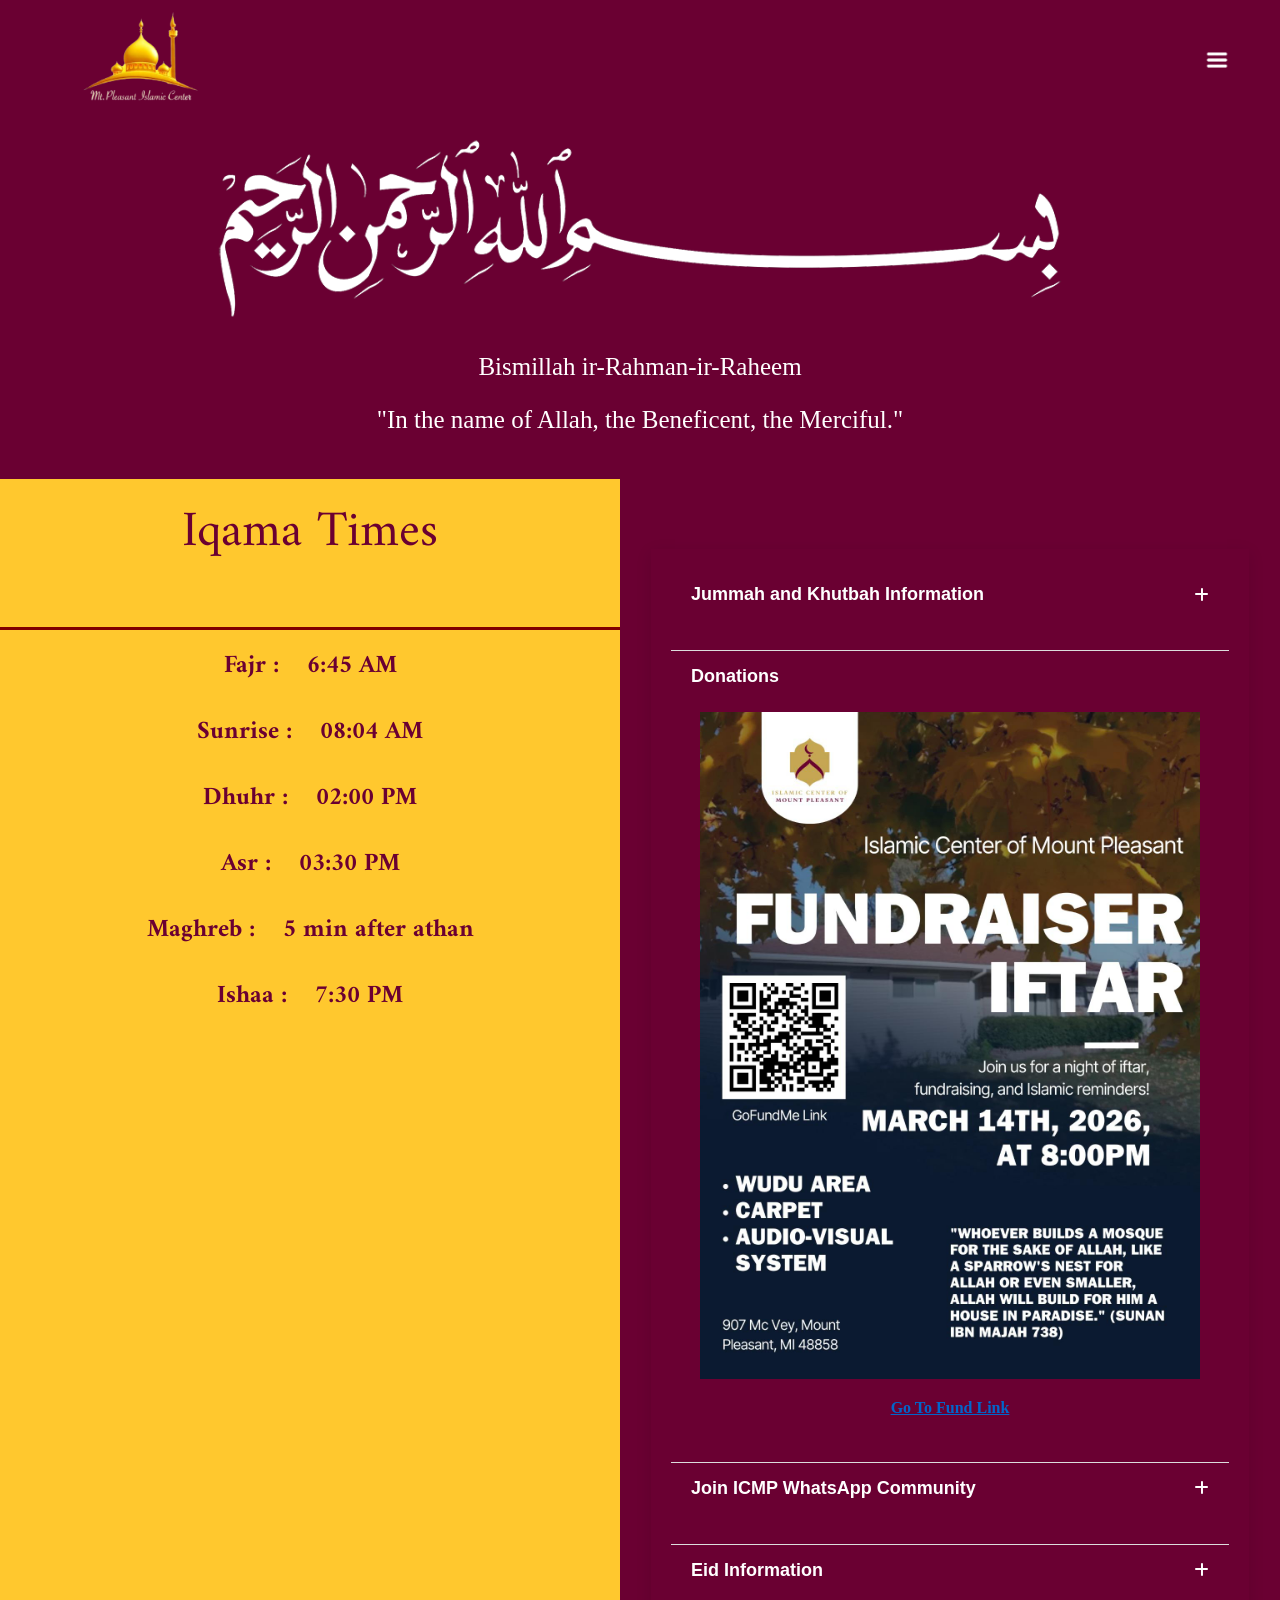
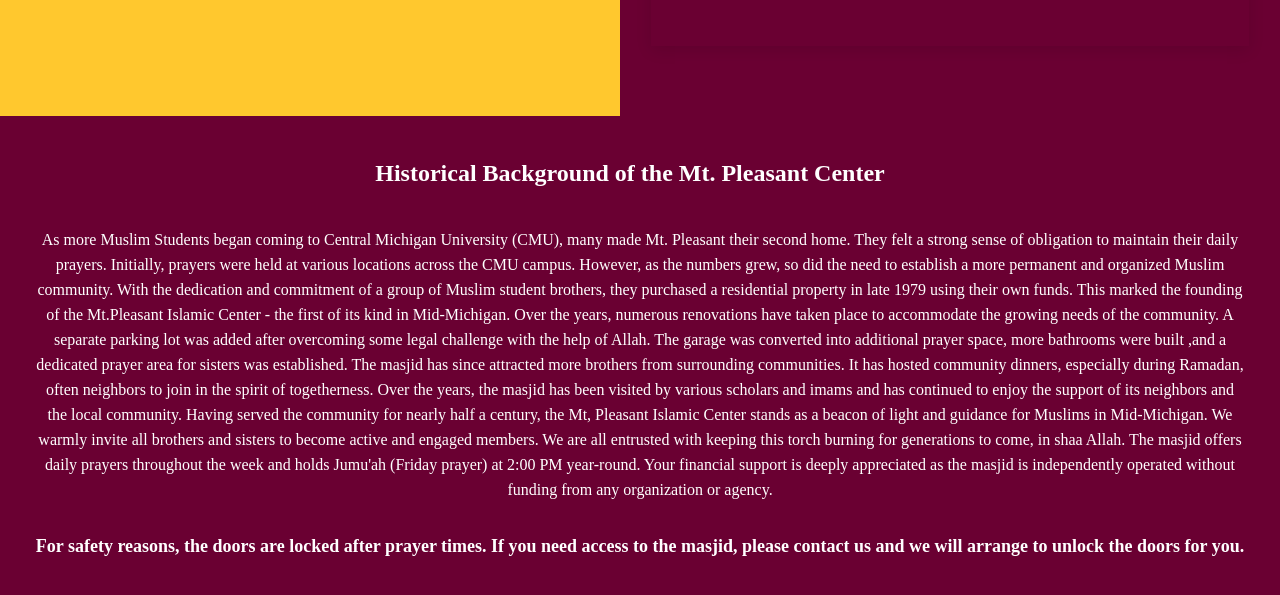
==== index.html @ f49abb0c "Cleanup of some comments" ====
<!--home.html-->

<!DOCTYPE html>

<html>
  <head>

    <meta name="viewport" content="width=device-width, initial-scale=1.0"> 

    <title>ICMP</title>

    <!-- All CSS -->
    <link rel="stylesheet" href="home-page-css/home.css">
    <link rel="stylesheet" href="home-page-css/generalHome.css">
    <link rel="stylesheet" href="home-page-css/announcement.css">
    <link rel="stylesheet" href="home-page-css/accordion.css">
    <link rel="stylesheet" href="home-page-css/donation.css">



    <!-- All Fonts -->
    <link rel="stylesheet" href="https://cdnjs.cloudflare.com/ajax/libs/font-awesome/6.4.0/css/all.min.css">

    

  </head>

  <body>

    

    <div class="header">

      <div class="logo-icon-container">
        <div class="logo-img-container">
          <img src="images-and-icons/MTPIC-Gold_text-removebg-preview.png" alt="">
        </div>
      </div>

      <div class="menu-icon-container">
        <img src="images-and-icons/hamburger-menu-white.png" alt="">
      </div>

    </div>


    <!-- This is the Announcements Div, generated thrugh JavaScript -->
    <!-- If backend has annoucements to showcase this div will be active otherwise its always hidden -->
    <!-- Can only display one single announcement -->
    <!--<div id="generative-announcement-header">
    
    </div>-->

    <!-- Popup overlay and content -->
    <div id="generative-popup">

    </div>




    <div class="bismillah-section">

      <div class="bismillah-arabic-container">
        <img src="images-and-icons/bismillah-arabic-modified.png" alt="">
      </div>
      <div class="bismillah-text-container">
        <p>Bismillah ir-Rahman-ir-Raheem</p>
        <p>"In the name of Allah, the Beneficent, the Merciful."</p>
      </div>

    </div>





    
    <!-- General Information Div: Split into two sections - prayer times and accordion tabs -->
    
    <div class="general-information">

      <!-- Iqama Times STARTS HERE -->

      <div class="prayer-times-div"> <link href="https://fonts.googleapis.com/css2?family=Amiri&display=swap" rel="stylesheet">
        <p class="prayer-times-title"> Iqama Times</p>
        <div style="height: 3px; background-color: maroon; width: 100%; margin: 3px auto;"></div>
        <div class="prayer-times-line">Fajr :&nbsp;&nbsp;&nbsp;&nbsp;6:45 AM</div>
        <div class="prayer-times-line">Sunrise :&nbsp;&nbsp;&nbsp;&nbsp;08:04 AM</div>
        <div class="prayer-times-line">Dhuhr :&nbsp;&nbsp;&nbsp;&nbsp;02:00 PM</div>
        <div class="prayer-times-line">Asr :&nbsp;&nbsp;&nbsp;&nbsp;03:30 PM</div>
        <div class="prayer-times-line">Maghreb :&nbsp;&nbsp;&nbsp;&nbsp;5 min after athan</div>
        <div class="prayer-times-line">Ishaa :&nbsp;&nbsp;&nbsp;&nbsp;7:30 PM</div>
       </p>
      </div>

      <!-- Iqama Times ENDS HERE -->

      <!-- Accordion Block STARTS HERE-->

      <div class="accordion-info-div">
        
        <div class="accordion">
          <div class="accordion-content">
            <header>
              <span class="title">Jummah and Khutbah Information</span>
              <i class="fa-solid fa-plus"></i>
            </header>

            <p class="description">
              Khutbah starts at 2:00PM on Fridays and Jummah prayer is dependent on our Khateebs, but usual start time is 2:25PM
            </p>
          </div>

          <div class="accordion-content">
            <header class="accordion-header">
              <span class="title">Donations</span>
            </header>
          
            <div class="accordion-body">
              <a href="https://gofund.me/519aa6a79" target="_blank" rel="noopener noreferrer">
                <img src="images-and-icons/Donation.jpeg" class="donation-img" alt="Donation">
              </a>

              <a href="https://gofund.me/519aa6a79" class="donation-link" target="_blank">
                Go To Fund Link
              </a>
            </div>
          </div>

          <div class="accordion-content">
            <header>
              <span class="title">Join ICMP WhatsApp Community</span>
              <i class="fa-solid fa-plus"></i>
            </header>

            <p class="description">
              Please fill out the following google form. Upon completion you will be provided with a link to join WhatsApp.
              <a href="https://docs.google.com/forms/d/e/1FAIpQLSd5AXSum1B4Jo7anbOxoQfduszcoxyaMz2PZgaHKpZsyVDNQA/viewform?usp=publish-editor">Fill Out Form Here</a>
            </p>
          </div>
          
          <div class="accordion-content">
            <header>
              <span class="title">Eid Information</span>
              <i class="fa-solid fa-plus"></i>
            </header>

            <p class="description">
              Eid Takbir starts at 8:30 AM followed by Eid Salat at 9:00 AM.
            </p>
          </div>

          

          
        </div>


      </div>

      <!-- Accordion Block ENDS HERE-->

    </div>

    <!-- General Information Section ENDS HERE -->


    <!-- Masjid History STARTS HERE -->

    <div class="History">

      <p class="historytext">
        Historical Background of the Mt. Pleasant Center
      </p>
      <p class="text">
        As more Muslim Students began coming to Central Michigan University
        (CMU), many made Mt. Pleasant their second home. They felt a strong sense
        of obligation to maintain their daily prayers. Initially, prayers were
        held at various locations across the CMU campus. However, as the numbers
        grew, so did the need to establish a more permanent and organized Muslim
        community. With the dedication and commitment of a group of Muslim
        student brothers, they purchased a residential property in late 1979
        using their own funds. This marked the founding of the Mt.Pleasant
        Islamic Center - the first of its kind in Mid-Michigan. Over the years,
        numerous renovations have taken place to accommodate the growing needs
        of the community. A separate parking lot was added after overcoming some
        legal challenge with the help of Allah. The garage was converted into
        additional prayer space, more bathrooms were built ,and a dedicated
        prayer area for sisters was established. The masjid has since attracted
        more brothers from surrounding communities. It has hosted community
        dinners, especially during Ramadan, often neighbors to join in the
        spirit of togetherness. Over the years, the masjid has been visited by
        various scholars and imams and has continued to enjoy the support of its
        neighbors and the local community. Having served the community for
        nearly half a century, the Mt, Pleasant Islamic Center stands as a
        beacon of light and guidance for Muslims in Mid-Michigan. We warmly
        invite all brothers and sisters to become active and engaged members. We
        are all entrusted with keeping this torch burning for generations to
        come, in shaa Allah. The masjid offers daily prayers throughout the week
        and holds Jumu'ah (Friday prayer) at 2:00 PM year-round. Your financial
        support is deeply appreciated as the masjid is independently operated
        without funding from any organization or agency.
      </p>

      <p class="DoorLocked">
        For safety reasons, the doors are locked after prayer times. If you need
        access to the masjid, please contact us and we will arrange to unlock
        the doors for you.
      </p>
    </div>
    
    <!-- Masjid History ENDS HERE -->



    <!-- Hamburger Navigation Menu Popup STARTS HERE -->

    <div id="menu-popup" class="menu-popup hidden">
      <div class="menu-content">
        <span class="close-btn">&times;</span>
        <!-- 
        <ul>
          <li><a href="home.html">Home</a></li>
          <li><a href="prayer-times.html">Prayer Times</a></li>
          <li><a href="about.html">About Us</a></li>
          <li><a href="contact.html">Contact</a></li>
          <li><a href="donate.html">Donate</a></li>
        </ul>
        -->
        Thank you for your patience. More options coming soon. Please check back later.
      </div>
    </div>

    <!-- Hamburger Navigation Menu Popup ENDS HERE -->


    <script src="home-page-javascript/announcement.js"></script>
    <script src="home-page-javascript/accordion.js"></script>
    <script src="home-page-javascript/popup-navigation.js"></script>
    <!--<script src="home-page-javascript/donation.js"></script>-->

  </body>
</html>
---- home-page-css/home.css ----
/* home.css */


/* This is for the whole body */
body {
  background-color: rgb(250,248,240);
  padding: 0;
  margin: 0;
  overflow-x: hidden;
}


.header {
  /*background-color: rgb(158, 180, 154);*/
  background-color: rgb(106, 0, 50); /* CMU Maroon*/
  display: flex;
  justify-content: space-between;
  height: 7.5rem;
  margin: 0;
  padding: 0;
  align-items: center;
}

.logo-icon-container {

  flex: 1; /* If there are issues with tab window sizing with logo, can change flex to 2 assuming menu container ONLY has menu icon*/
  display: flex;
  justify-content: start;
  margin: 0;
  padding: 0;
  padding-left: 1rem;
}

.logo-img-container {
 
  height: 6.25rem;
  width: 15.625rem;
  overflow: hidden;
}

.logo-img-container img {
  width: 100%;
  height: 100%;
  object-fit: contain;
  display: block;
  transform: scale(2);
  transform-origin: center;
  margin-top: 1.875rem;
  
}

.menu-icon-container {
  flex: 1;
  display: flex;
  justify-content: end;
  margin: 0;
  padding: 0;
  padding-right: 3rem;
}

.menu-icon-container img {
  height: 1.9rem;
  
 
}

.menu-icon-container img:hover {
  cursor: pointer;
}


/* Header Styling end here */



/* Announcements Styling */

.annoucements-div {
  /*background-color: rgb(239, 203, 93);*/
  background-color: rgb(255, 200, 46); /* CMU gold */
  height: 5rem;
  display: flex;
  justify-content: center;
  align-items: center;
  font-size: 1.4rem;
  padding: 0;
  margin: 0;
  font-weight: bold;
  text-align: center;
  flex-direction: column;
  overflow: hidden;
  color: rgb(106, 0, 50);
}

.annoucements-toggle {
  padding: 0;
  margin: 0;
  padding-left: .5rem;
  text-decoration: underline;
  
}

.annoucements-toggle:hover {
  cursor: pointer;
}




/* Bismillah Section Styling Starts Here */

.bismillah-section {
  background-color: rgb(106, 0, 50);
  overflow: hidden;
  display: flex;
  justify-content: center;
  align-items: center;
  flex-direction: column;
  margin: 0;
  padding: 1.25rem 2rem;
  text-align: center;
  font-size: 1.563rem;
  color: white
}

.bismillah-arabic-container {
  
}

.bismillah-text-container {

}



/* Bismillah Section Styling Ends Here */


.general-information {
  /* margin-bottom: 1000px;*/
}




@media (max-width: 800px) {

  .body {
    overflow-x: hidden;
  }

  .logo-img-container img {
    transform: scale(1.5);
  }

  .logo-icon-container {
    padding-left: 0rem;
  }

  .bismillah-arabic-container img {
    width: 100%;
    height: 100%;
    object-fit: contain;
    display: block;
  
    transform-origin: center;
    
  }

  

 
}

/* For Phone Screens */
@media (max-width: 600px) {

  .header {
    height: 6rem;
  }

  .annoucements-div {
    font-size: 1.2rem;
  }

  .logo-icon-container {
    padding-left: 0rem;
    margin-left: -2rem;
  }

  .bismillah-section {
    margin: 0;
    padding: 4rem 2rem;
    
  }

  
  .bismillah-arabic-container  {
   
  }
  
  .bismillah-arabic-container img {
    width: 100%;
    height: 100%;
    object-fit: contain;
    display: block;
  
    transform-origin: center;
    
  }

 
}
---- home-page-css/generalHome.css ----
/* generalHome.css */

.general-information {
  /*background-color: aqua;*/
  display: flex;
  flex-direction: row;
}

.prayer-times-div {
  background-color: rgb(106, 0, 50);
  flex: 1;
}

.accordion-info-div {
  background-color: rgb(106, 0, 50);
  flex: 1;
  display: flex;
  justify-content: center;
  align-items: center;
  padding: 20px;
}




.prayer-times-div {
  background-color: rgb(255, 200, 46);
  color: rgb(106, 0, 50);
  flex: 1;
  font-family: 'Amiri', serif;

}
.prayer-times-line {
  transition: all 0.3s ease;
  padding: .5rem 0;
  font-size: 1.563rem;
  text-align: center;
  line-height: 2;
  font-weight: bold;
  margin-top: -0px;
}

.prayer-times-line:hover {
  background-color: rgb(106, 0, 50); /* Maroon background on hover */
  color: rgb(255, 200, 46); /* CMU gold text on hover */
  cursor: default;
  transition: all 0.25s ease-in-out;
}
.prayer-times-title{

  font-size: 3.125rem;
  text-align: center;
  padding-bottom: 0px;
  margin-bottom: .625rem,;
  margin-top: .625rem;

}



.History{
  background-color: rgb(106, 0, 50);
  text-align: center;
  font-size: large;

  margin: 0;
  padding: 20px 0;

  display: flex;
  flex-direction: column;
  justify-content: center;
  align-items: center;
  
}
.historytext{
  font-size: 1.5rem;
  font-weight: bold;
  margin-right: 20px;
  text-align: center;
  color: white;

}
.text{
  color: white;
  font-size: medium;
  line-height: 25px;
  /*width: 1350px;*/
  padding: 0 2.188rem;
  text-align: center;
  
}

.DoorLocked {
 font-weight: bold;
 text-align: center;
 color: white;
 padding: 0 2.188rem;
}



/* Popup Navigation code starts here */

.menu-popup {
  position: fixed;
  top: 0;
  left: 0;
  width: 100%;
  height: 100%;
  background: rgba(0,0,0,0.8);
  z-index: 999;
  display: flex;
  align-items: center;
  justify-content: center;
}

.menu-content {
  background: white;
  padding: 30px;
  border-radius: 10px;
  text-align: center;
  width: 80%;
  max-width: 300px;
  box-shadow: 0 0 15px rgba(0,0,0,0.5);
  background-color: rgb(106, 0, 50);
  color: white;
}

.menu-content ul {
  list-style: none;
  padding: 0;
  margin: 0;
}

.menu-content li {
  margin: 15px 0;
}

.menu-content a {
  text-decoration: none;
  color: white;
  font-size: 18px;
  font-weight: bold;
}

.close-btn {
  position: absolute;
  top: 20px;
  right: 30px;
  font-size: 30px;
  cursor: pointer;
  color: white;
}

.hidden {
  display: none;
}

/* Popup Navigation code ENDS HERE */

@media (max-width: 600px) {
  .general-information {
    flex-direction: column;
  }
}
---- home-page-css/announcement.css ----
/* Popup Overlay & Content */


/* Basic styling of the popup */
.announcement-popup-overlay {
  position: fixed;
  top: 0;
  left: 0;
  height: 100vh;
  width: 100vw;
  background-color: rgba(0, 0, 0, 0.5);
  display: none;
  justify-content: center;
  align-items: center;
  z-index: 1000;
}

.announcement-popup {
  background-color: rgb(255, 200, 46); /* CMU gold */
  color: rgb(106, 0, 50);
  padding: 2rem;
  border-radius: 12px;
  max-width: 37.5rem;
  width: 80%;
  font-size: 1.2rem;
  font-weight: 500;
  text-align: center;
  box-shadow: 0 4px 20px rgba(0,0,0,0.2);
}

.popup-close {
  margin-top: 1rem;
  text-decoration: underline;
  cursor: pointer;
  color: rgb(106, 0, 50);
  font-weight: bold;
}


/* popup content styling */

.popup-title {
  font-weight: bold;
  margin: 0;
  padding: 0;
  margin-bottom: 1.25rem;
}

.popup-message {
  margin: 0;
  padding: 0;
  margin-top: .625rem;
  margin-bottom: 1.25rem;
}
---- home-page-css/accordion.css ----
.accordion {
  margin: 50px auto;
  width: 90%;
  max-width: 600px;
  padding: 20px;
  background-color: rgb(106, 0, 50);
  box-shadow: 0 4px 15px rgba(0, 0, 0, 0.1);
  color: white;
}

.accordion .accordion-content {
  background-color: rgb(106, 0, 50);
  border-bottom: 1px solid #ddd;
  overflow: hidden;
  transition: all 0.3s ease;
}


.accordion-content:last-child {
  border-bottom: none;
}

.accordion-content.open {
  background-color: rgb(255, 200, 46);
}

.accordion-content header {
  display: flex;
  align-items: center;
  justify-content: space-between;
  padding: 15px 20px;
  cursor: pointer;
  font-size: 18px;
  background-color: rgb(106, 0, 50);
  font-weight: bold;
  transition: background-color 0.2s ease-in-out;
}

.accordion-content header:hover {
  background-color: rgb(255, 200, 46);
  color: rgb(106, 0, 50);
  
}

.accordion-content header .title {
  font-family: 'Montserrat', sans-serif;
}

.accordion-content header i {
  font-size: 16px;
  color: white;
  transition: transform 0.3s ease;
}

.accordion-content header:hover i{
  color: rgb(106, 0, 50);
}

.accordion-content.open header i {
  transform: rotate(180deg);
  color: rgb(106, 0, 50);
}

.accordion-content.open header {
  background-color: rgb(255, 200, 46);
  color: rgb(106, 0, 50);
}

.accordion-content .description {
  font-family: 'Montserrat', sans-serif;
  font-size: 15px;
  font-weight: 400;
  padding: 0 20px;
  color: #333;
  height: 0;
  transition: height 0.3s ease, padding 0.3s ease;
  overflow: hidden;
}

.accordion-content.open .description {
  padding: 15px 20px;
  color: rgb(106, 0, 50);
}
---- home-page-css/donation.css ----
.accordion-body{
  max-height:1000px;   /* allow content to show */
  overflow:hidden;
  transition:max-height 0.5s ease;
  text-align:center;
  padding-bottom:25px;
}

.donation-img{
  width:100%;
  max-width:500px;   
  height:auto;       
  object-fit:contain;
  margin-top:10px;
  display:block;
  margin-left:auto;
  margin-right:auto;
  cursor:pointer;
}

.donation-link{
  display:inline-block;
  margin-top:20px;
  margin-bottom: 20px;
  color:#0066cc;
  font-weight:bold;
  text-decoration:underline;
}
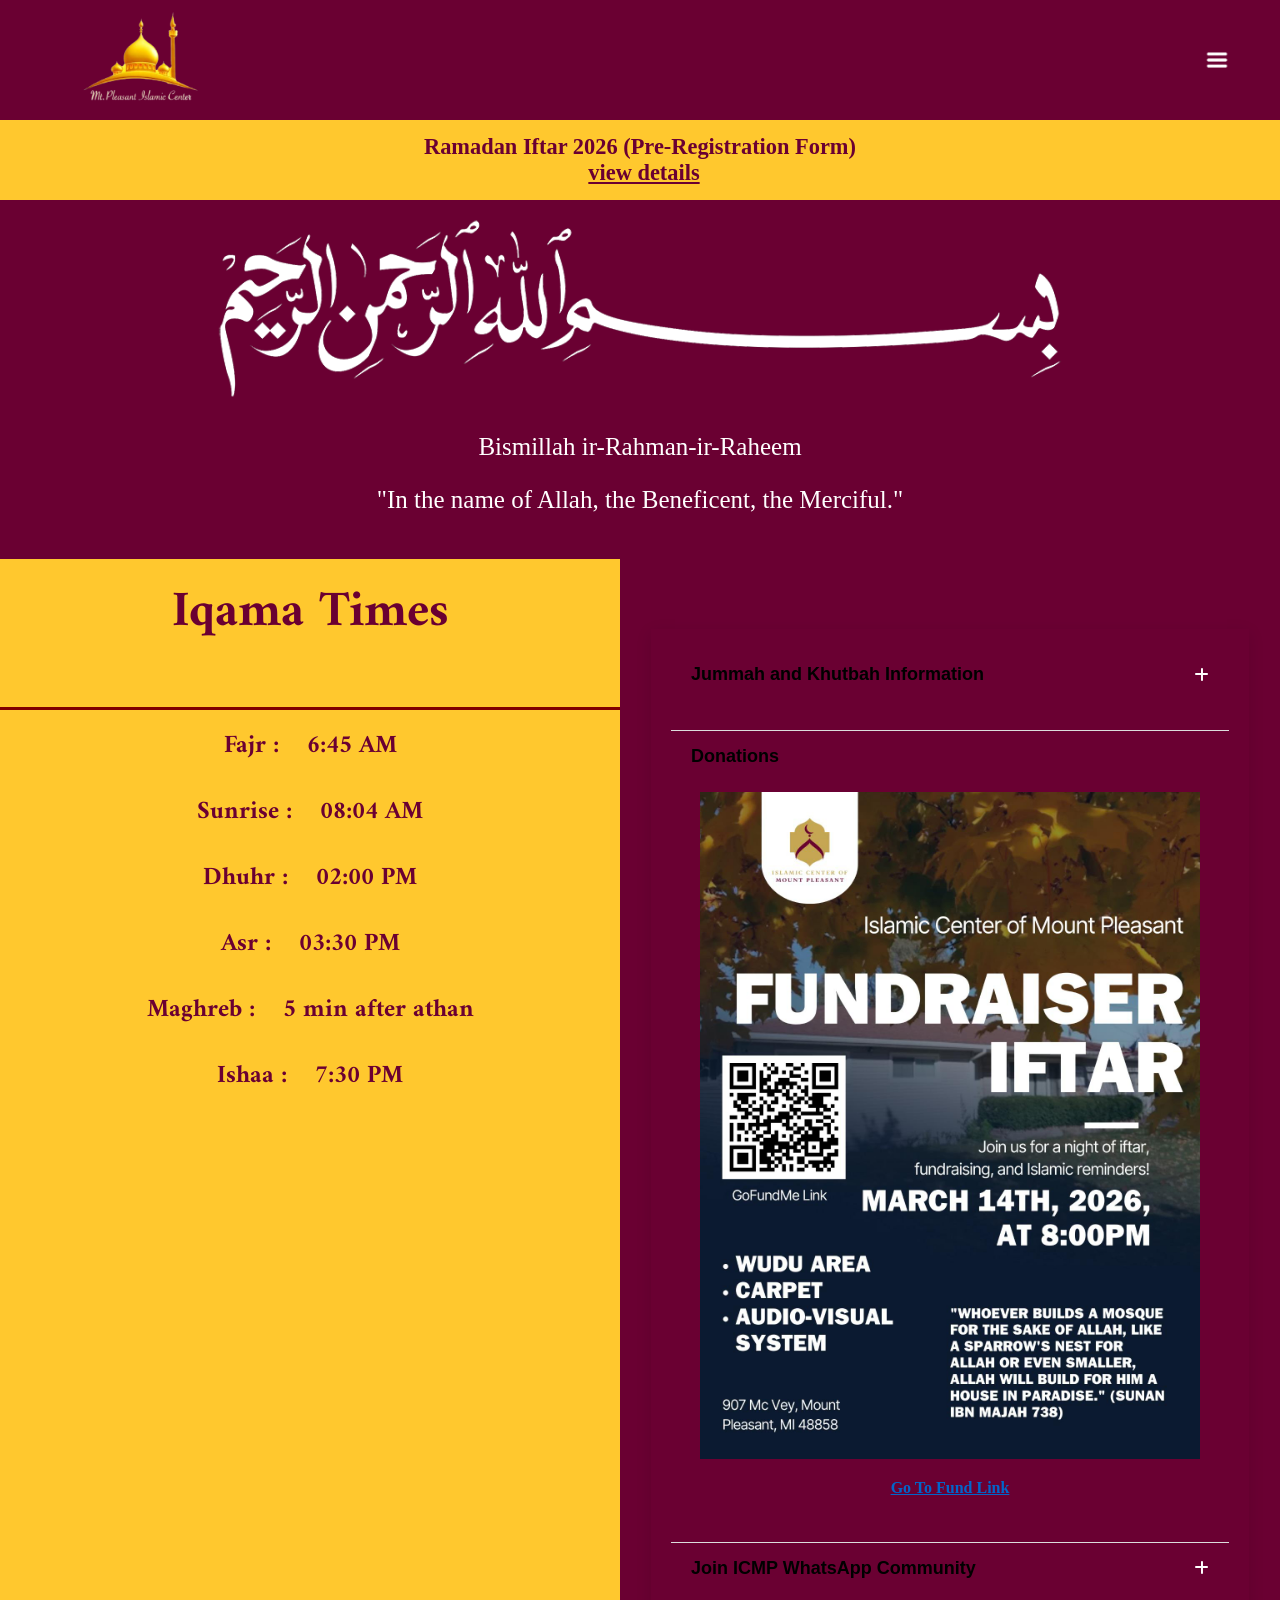
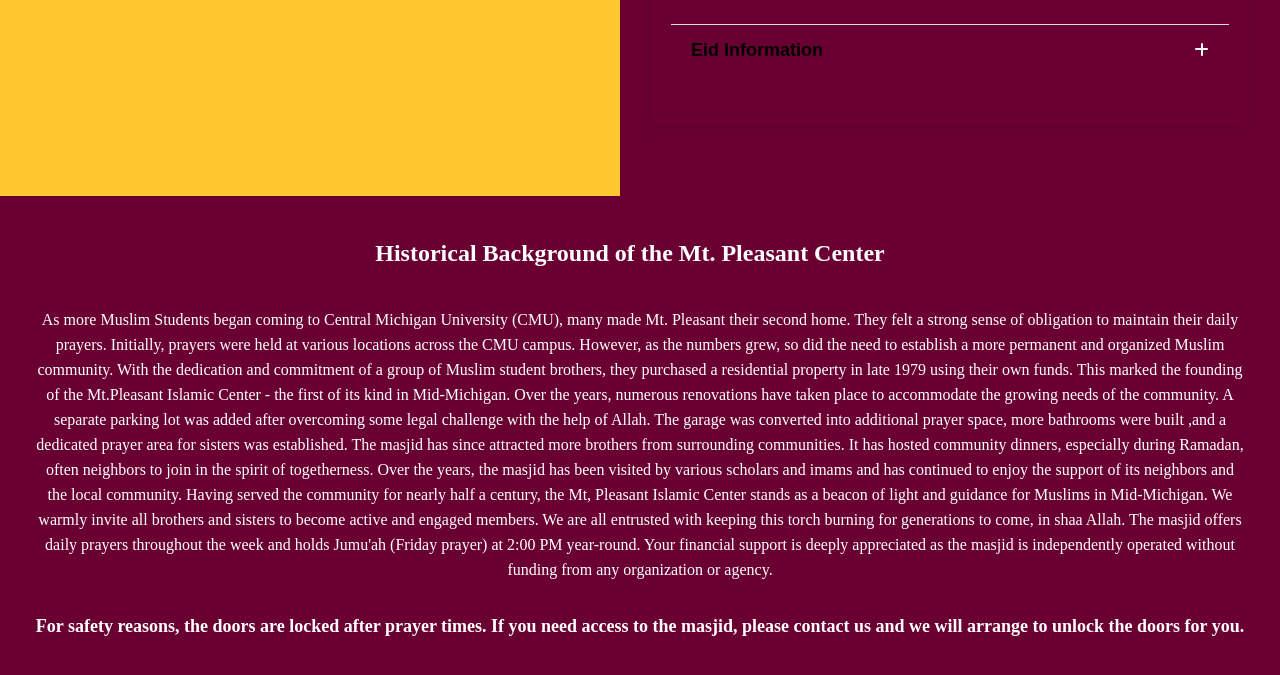
==== commit 58f415b6: "Fix announcement popup crash, harden accordion, improve accessibility - Fix TypeError that prevented" ====
--- a/index.html
+++ b/index.html
@@ -2,10 +2,10 @@
 
 <!DOCTYPE html>
 
-<html>
+<html lang="en">
   <head>
 
-    <meta name="viewport" content="width=device-width, initial-scale=1.0"> 
+    <meta name="viewport" content="width=device-width, initial-scale=1.0">
 
     <title>ICMP</title>
 
@@ -20,6 +20,7 @@
 
     <!-- All Fonts -->
     <link rel="stylesheet" href="https://cdnjs.cloudflare.com/ajax/libs/font-awesome/6.4.0/css/all.min.css">
+    <link href="https://fonts.googleapis.com/css2?family=Amiri&display=swap" rel="stylesheet">
 
     
 
@@ -33,23 +34,23 @@
 
       <div class="logo-icon-container">
         <div class="logo-img-container">
-          <img src="images-and-icons/MTPIC-Gold_text-removebg-preview.png" alt="">
+          <img src="images-and-icons/MTPIC-Gold_text-removebg-preview.png" alt="Islamic Center of Mount Pleasant logo">
         </div>
       </div>
 
-      <div class="menu-icon-container">
+      <button type="button" class="menu-icon-container">
         <img src="images-and-icons/hamburger-menu-white.png" alt="">
-      </div>
-
-    </div>
-
-
-    <!-- This is the Announcements Div, generated thrugh JavaScript -->
-    <!-- If backend has annoucements to showcase this div will be active otherwise its always hidden -->
+      </button>
+
+    </div>
+
+
+    <!-- This is the Announcements Div, populated by announcement.js -->
+    <!-- If mainAnnouncement.json has a valid announcement this div shows a clickable header; otherwise it stays empty/hidden -->
     <!-- Can only display one single announcement -->
-    <!--<div id="generative-announcement-header">
-    
-    </div>-->
+    <div id="generative-announcement-header">
+
+    </div>
 
     <!-- Popup overlay and content -->
     <div id="generative-popup">
@@ -82,8 +83,8 @@
 
       <!-- Iqama Times STARTS HERE -->
 
-      <div class="prayer-times-div"> <link href="https://fonts.googleapis.com/css2?family=Amiri&display=swap" rel="stylesheet">
-        <p class="prayer-times-title"> Iqama Times</p>
+      <div class="prayer-times-div">
+        <h2 class="prayer-times-title"> Iqama Times</h2>
         <div style="height: 3px; background-color: maroon; width: 100%; margin: 3px auto;"></div>
         <div class="prayer-times-line">Fajr :&nbsp;&nbsp;&nbsp;&nbsp;6:45 AM</div>
         <div class="prayer-times-line">Sunrise :&nbsp;&nbsp;&nbsp;&nbsp;08:04 AM</div>
@@ -91,7 +92,6 @@
         <div class="prayer-times-line">Asr :&nbsp;&nbsp;&nbsp;&nbsp;03:30 PM</div>
         <div class="prayer-times-line">Maghreb :&nbsp;&nbsp;&nbsp;&nbsp;5 min after athan</div>
         <div class="prayer-times-line">Ishaa :&nbsp;&nbsp;&nbsp;&nbsp;7:30 PM</div>
-       </p>
       </div>
 
       <!-- Iqama Times ENDS HERE -->
@@ -102,10 +102,10 @@
         
         <div class="accordion">
           <div class="accordion-content">
-            <header>
+            <button type="button">
               <span class="title">Jummah and Khutbah Information</span>
               <i class="fa-solid fa-plus"></i>
-            </header>
+            </button>
 
             <p class="description">
               Khutbah starts at 2:00PM on Fridays and Jummah prayer is dependent on our Khateebs, but usual start time is 2:25PM
@@ -113,38 +113,38 @@
           </div>
 
           <div class="accordion-content">
-            <header class="accordion-header">
+            <button type="button" class="accordion-header">
               <span class="title">Donations</span>
-            </header>
+            </button>
           
             <div class="accordion-body">
               <a href="https://gofund.me/519aa6a79" target="_blank" rel="noopener noreferrer">
                 <img src="images-and-icons/Donation.jpeg" class="donation-img" alt="Donation">
               </a>
 
-              <a href="https://gofund.me/519aa6a79" class="donation-link" target="_blank">
+              <a href="https://gofund.me/519aa6a79" class="donation-link" target="_blank" rel="noopener noreferrer">
                 Go To Fund Link
               </a>
             </div>
           </div>
 
           <div class="accordion-content">
-            <header>
+            <button type="button">
               <span class="title">Join ICMP WhatsApp Community</span>
               <i class="fa-solid fa-plus"></i>
-            </header>
+            </button>
 
             <p class="description">
               Please fill out the following google form. Upon completion you will be provided with a link to join WhatsApp.
               <a href="https://docs.google.com/forms/d/e/1FAIpQLSd5AXSum1B4Jo7anbOxoQfduszcoxyaMz2PZgaHKpZsyVDNQA/viewform?usp=publish-editor">Fill Out Form Here</a>
             </p>
           </div>
-          
-          <div class="accordion-content">
-            <header>
+
+          <div class="accordion-content">
+            <button type="button">
               <span class="title">Eid Information</span>
               <i class="fa-solid fa-plus"></i>
-            </header>
+            </button>
 
             <p class="description">
               Eid Takbir starts at 8:30 AM followed by Eid Salat at 9:00 AM.
@@ -170,9 +170,9 @@
 
     <div class="History">
 
-      <p class="historytext">
+      <h2 class="historytext">
         Historical Background of the Mt. Pleasant Center
-      </p>
+      </h2>
       <p class="text">
         As more Muslim Students began coming to Central Michigan University
         (CMU), many made Mt. Pleasant their second home. They felt a strong sense
@@ -218,7 +218,7 @@
 
     <div id="menu-popup" class="menu-popup hidden">
       <div class="menu-content">
-        <span class="close-btn">&times;</span>
+        <button type="button" class="close-btn">&times;</button>
         <!-- 
         <ul>
           <li><a href="home.html">Home</a></li>
--- a/home-page-css/home.css
+++ b/home-page-css/home.css
@@ -50,6 +50,9 @@
 }
 
 .menu-icon-container {
+  background: none;
+  border: none;
+  font: inherit;
   flex: 1;
   display: flex;
   justify-content: end;
@@ -123,16 +126,6 @@
   color: white
 }
 
-.bismillah-arabic-container {
-  
-}
-
-.bismillah-text-container {
-
-}
-
-
-
 /* Bismillah Section Styling Ends Here */
 
 
--- a/home-page-css/generalHome.css
+++ b/home-page-css/generalHome.css
@@ -4,11 +4,6 @@
   /*background-color: aqua;*/
   display: flex;
   flex-direction: row;
-}
-
-.prayer-times-div {
-  background-color: rgb(106, 0, 50);
-  flex: 1;
 }
 
 .accordion-info-div {
@@ -53,6 +48,7 @@
   padding-bottom: 0px;
   margin-bottom: .625rem,;
   margin-top: .625rem;
+  margin-bottom: 50px;
 
 }
 
@@ -75,6 +71,8 @@
 .historytext{
   font-size: 1.5rem;
   font-weight: bold;
+  margin-top: 24px;
+  margin-bottom: 24px;
   margin-right: 20px;
   text-align: center;
   color: white;
@@ -144,6 +142,11 @@
 }
 
 .close-btn {
+  background: none;
+  border: none;
+  padding: 0;
+  margin: 0;
+  font: inherit;
   position: absolute;
   top: 20px;
   right: 30px;
--- a/home-page-css/announcement.css
+++ b/home-page-css/announcement.css
@@ -29,6 +29,11 @@
 }
 
 .popup-close {
+  display: block;
+  background: none;
+  border: none;
+  padding: 0;
+  font: inherit;
   margin-top: 1rem;
   text-decoration: underline;
   cursor: pointer;
@@ -40,6 +45,7 @@
 /* popup content styling */
 
 .popup-title {
+  font-size: inherit;
   font-weight: bold;
   margin: 0;
   padding: 0;
--- a/home-page-css/accordion.css
+++ b/home-page-css/accordion.css
@@ -24,7 +24,13 @@
   background-color: rgb(255, 200, 46);
 }
 
-.accordion-content header {
+.accordion-content button {
+  background: none;
+  border: none;
+  margin: 0;
+  width: 100%;
+  text-align: left;
+  font: inherit;
   display: flex;
   align-items: center;
   justify-content: space-between;
@@ -36,32 +42,32 @@
   transition: background-color 0.2s ease-in-out;
 }
 
-.accordion-content header:hover {
+.accordion-content button:hover {
   background-color: rgb(255, 200, 46);
   color: rgb(106, 0, 50);
-  
+
 }
 
-.accordion-content header .title {
+.accordion-content button .title {
   font-family: 'Montserrat', sans-serif;
 }
 
-.accordion-content header i {
+.accordion-content button i {
   font-size: 16px;
   color: white;
   transition: transform 0.3s ease;
 }
 
-.accordion-content header:hover i{
+.accordion-content button:hover i{
   color: rgb(106, 0, 50);
 }
 
-.accordion-content.open header i {
+.accordion-content.open button i {
   transform: rotate(180deg);
   color: rgb(106, 0, 50);
 }
 
-.accordion-content.open header {
+.accordion-content.open button {
   background-color: rgb(255, 200, 46);
   color: rgb(106, 0, 50);
 }
--- a/home-page-css/donation.css
+++ b/home-page-css/donation.css
@@ -8,8 +8,8 @@
 
 .donation-img{
   width:100%;
-  max-width:500px;   
-  height:auto;       
+  max-width:500px;
+  height:auto;
   object-fit:contain;
   margin-top:10px;
   display:block;
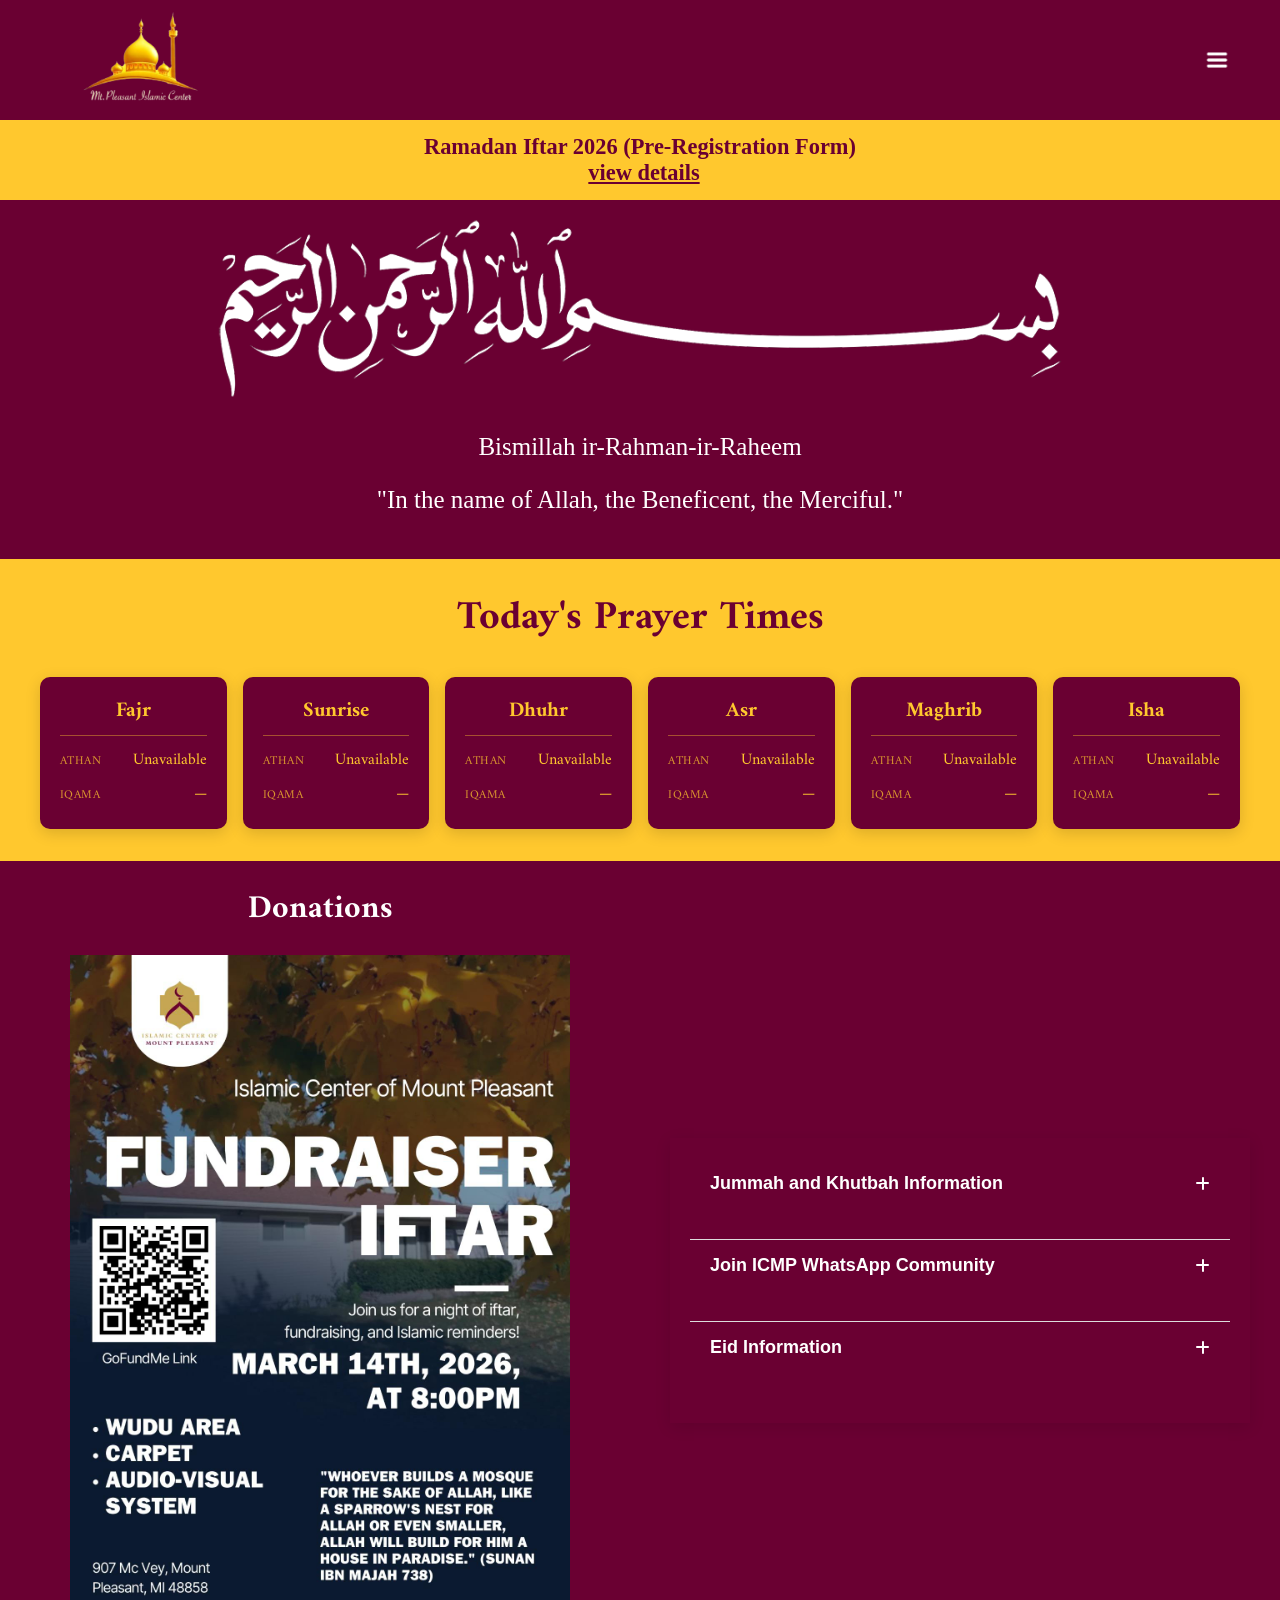
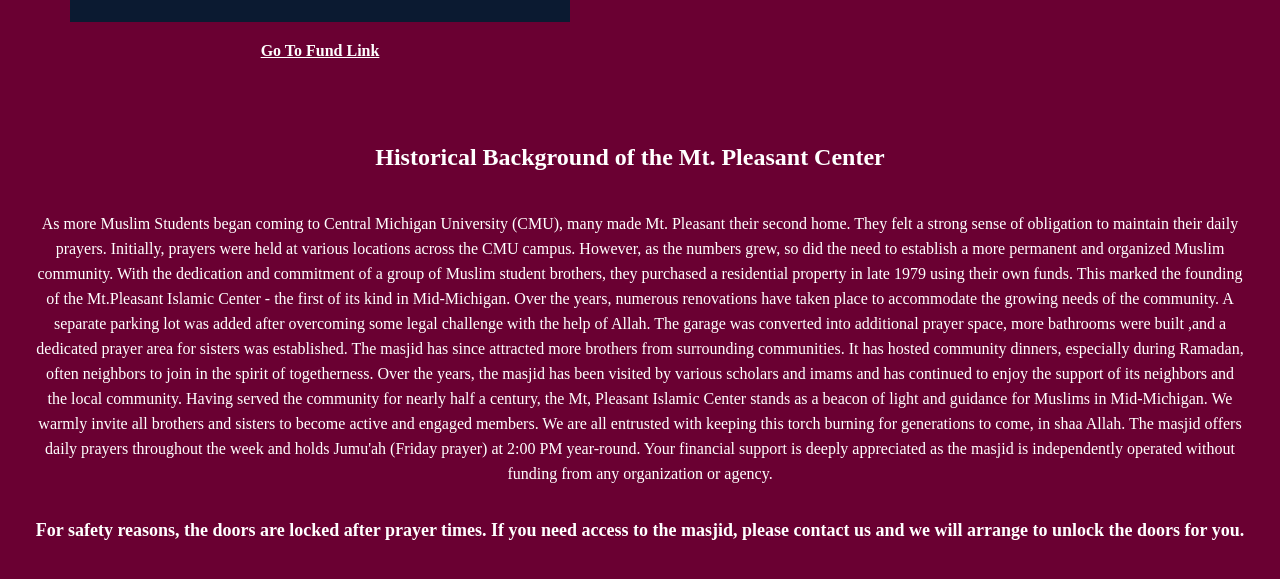
==== commit 3b13b110: "Add live Athan/Iqama prayer times, restructure donation/accordion layout - Fetch daily Athan times f" ====
--- a/index.html
+++ b/index.html
@@ -5,6 +5,7 @@
 <html lang="en">
   <head>
 
+    <meta charset="UTF-8">
     <meta name="viewport" content="width=device-width, initial-scale=1.0">
 
     <title>ICMP</title>
@@ -15,6 +16,7 @@
     <link rel="stylesheet" href="home-page-css/announcement.css">
     <link rel="stylesheet" href="home-page-css/accordion.css">
     <link rel="stylesheet" href="home-page-css/donation.css">
+    <link rel="stylesheet" href="home-page-css/prayer-times.css">
 
 
 
@@ -77,29 +79,72 @@
 
 
     
-    <!-- General Information Div: Split into two sections - prayer times and accordion tabs -->
-    
+    <!-- Prayer Times STARTS HERE -->
+    <!-- Athan times are fetched live from the Aladhan API; Iqama times are computed from iqamaConfig.json. -->
+    <!-- See docs/prayer-times.md and docs/iqama-config.md for how this works and how to change settings. -->
+
+    <div class="prayer-times-strip">
+      <h2 class="prayer-times-title" id="prayer-times-heading">Today's Prayer Times</h2>
+      <div class="prayer-times-grid" role="group" aria-labelledby="prayer-times-heading">
+        <div class="prayer-times-cell">
+          <h3 class="prayer-times-name">Fajr</h3>
+          <p class="prayer-times-row"><span class="prayer-times-label">Athan</span><span id="athan-fajr">Loading…</span></p>
+          <p class="prayer-times-row"><span class="prayer-times-label">Iqama</span><span id="iqama-fajr">Loading…</span></p>
+        </div>
+        <div class="prayer-times-cell">
+          <h3 class="prayer-times-name">Sunrise</h3>
+          <p class="prayer-times-row"><span class="prayer-times-label">Athan</span><span id="athan-sunrise">Loading…</span></p>
+          <p class="prayer-times-row"><span class="prayer-times-label">Iqama</span><span>—</span></p>
+        </div>
+        <div class="prayer-times-cell">
+          <h3 class="prayer-times-name">Dhuhr</h3>
+          <p class="prayer-times-row"><span class="prayer-times-label">Athan</span><span id="athan-dhuhr">Loading…</span></p>
+          <p class="prayer-times-row"><span class="prayer-times-label">Iqama</span><span id="iqama-dhuhr">Loading…</span></p>
+        </div>
+        <div class="prayer-times-cell">
+          <h3 class="prayer-times-name">Asr</h3>
+          <p class="prayer-times-row"><span class="prayer-times-label">Athan</span><span id="athan-asr">Loading…</span></p>
+          <p class="prayer-times-row"><span class="prayer-times-label">Iqama</span><span id="iqama-asr">Loading…</span></p>
+        </div>
+        <div class="prayer-times-cell">
+          <h3 class="prayer-times-name">Maghrib</h3>
+          <p class="prayer-times-row"><span class="prayer-times-label">Athan</span><span id="athan-maghrib">Loading…</span></p>
+          <p class="prayer-times-row"><span class="prayer-times-label">Iqama</span><span id="iqama-maghrib">Loading…</span></p>
+        </div>
+        <div class="prayer-times-cell">
+          <h3 class="prayer-times-name">Isha</h3>
+          <p class="prayer-times-row"><span class="prayer-times-label">Athan</span><span id="athan-isha">Loading…</span></p>
+          <p class="prayer-times-row"><span class="prayer-times-label">Iqama</span><span id="iqama-isha">Loading…</span></p>
+        </div>
+      </div>
+    </div>
+
+    <!-- Prayer Times ENDS HERE -->
+
+
+    <!-- General Information Div: Split into two sections - donations and accordion tabs -->
+
     <div class="general-information">
 
-      <!-- Iqama Times STARTS HERE -->
-
-      <div class="prayer-times-div">
-        <h2 class="prayer-times-title"> Iqama Times</h2>
-        <div style="height: 3px; background-color: maroon; width: 100%; margin: 3px auto;"></div>
-        <div class="prayer-times-line">Fajr :&nbsp;&nbsp;&nbsp;&nbsp;6:45 AM</div>
-        <div class="prayer-times-line">Sunrise :&nbsp;&nbsp;&nbsp;&nbsp;08:04 AM</div>
-        <div class="prayer-times-line">Dhuhr :&nbsp;&nbsp;&nbsp;&nbsp;02:00 PM</div>
-        <div class="prayer-times-line">Asr :&nbsp;&nbsp;&nbsp;&nbsp;03:30 PM</div>
-        <div class="prayer-times-line">Maghreb :&nbsp;&nbsp;&nbsp;&nbsp;5 min after athan</div>
-        <div class="prayer-times-line">Ishaa :&nbsp;&nbsp;&nbsp;&nbsp;7:30 PM</div>
-      </div>
-
-      <!-- Iqama Times ENDS HERE -->
+      <!-- Donation Section STARTS HERE -->
+
+      <div class="donation-info-div">
+        <h2 class="donation-info-title">Donations</h2>
+        <a href="https://gofund.me/519aa6a79" target="_blank" rel="noopener noreferrer">
+          <img src="images-and-icons/Donation.jpeg" class="donation-img" alt="Donation">
+        </a>
+
+        <a href="https://gofund.me/519aa6a79" class="donation-link" target="_blank" rel="noopener noreferrer">
+          Go To Fund Link
+        </a>
+      </div>
+
+      <!-- Donation Section ENDS HERE -->
 
       <!-- Accordion Block STARTS HERE-->
 
       <div class="accordion-info-div">
-        
+
         <div class="accordion">
           <div class="accordion-content">
             <button type="button">
@@ -110,22 +155,6 @@
             <p class="description">
               Khutbah starts at 2:00PM on Fridays and Jummah prayer is dependent on our Khateebs, but usual start time is 2:25PM
             </p>
-          </div>
-
-          <div class="accordion-content">
-            <button type="button" class="accordion-header">
-              <span class="title">Donations</span>
-            </button>
-          
-            <div class="accordion-body">
-              <a href="https://gofund.me/519aa6a79" target="_blank" rel="noopener noreferrer">
-                <img src="images-and-icons/Donation.jpeg" class="donation-img" alt="Donation">
-              </a>
-
-              <a href="https://gofund.me/519aa6a79" class="donation-link" target="_blank" rel="noopener noreferrer">
-                Go To Fund Link
-              </a>
-            </div>
           </div>
 
           <div class="accordion-content">
@@ -238,6 +267,7 @@
     <script src="home-page-javascript/announcement.js"></script>
     <script src="home-page-javascript/accordion.js"></script>
     <script src="home-page-javascript/popup-navigation.js"></script>
+    <script src="home-page-javascript/prayer-times.js"></script>
     <!--<script src="home-page-javascript/donation.js"></script>-->
 
   </body>
--- a/home-page-css/generalHome.css
+++ b/home-page-css/generalHome.css
@@ -15,42 +15,18 @@
   padding: 20px;
 }
 
-
-
-
-.prayer-times-div {
-  background-color: rgb(255, 200, 46);
+.donation-info-div {
+  background-color: rgb(106, 0, 50);
   color: rgb(106, 0, 50);
   flex: 1;
-  font-family: 'Amiri', serif;
-
-}
-.prayer-times-line {
-  transition: all 0.3s ease;
-  padding: .5rem 0;
-  font-size: 1.563rem;
+  display: flex;
+  flex-direction: column;
+  align-items: center;
+  justify-content: center;
+  padding: 20px;
   text-align: center;
-  line-height: 2;
-  font-weight: bold;
-  margin-top: -0px;
 }
 
-.prayer-times-line:hover {
-  background-color: rgb(106, 0, 50); /* Maroon background on hover */
-  color: rgb(255, 200, 46); /* CMU gold text on hover */
-  cursor: default;
-  transition: all 0.25s ease-in-out;
-}
-.prayer-times-title{
-
-  font-size: 3.125rem;
-  text-align: center;
-  padding-bottom: 0px;
-  margin-bottom: .625rem,;
-  margin-top: .625rem;
-  margin-bottom: 50px;
-
-}
 
 
 
--- a/home-page-css/accordion.css
+++ b/home-page-css/accordion.css
@@ -38,6 +38,7 @@
   cursor: pointer;
   font-size: 18px;
   background-color: rgb(106, 0, 50);
+  color: white;
   font-weight: bold;
   transition: background-color 0.2s ease-in-out;
 }
--- a/home-page-css/donation.css
+++ b/home-page-css/donation.css
@@ -1,3 +1,10 @@
+.donation-info-title {
+  font-family: 'Amiri', serif;
+  font-size: 2rem;
+  margin: 0 0 .5rem;
+  color: white;
+}
+
 .accordion-body{
   max-height:1000px;   /* allow content to show */
   overflow:hidden;
@@ -22,7 +29,7 @@
   display:inline-block;
   margin-top:20px;
   margin-bottom: 20px;
-  color:#0066cc;
+  color: white;
   font-weight:bold;
   text-decoration:underline;
 }
--- a/home-page-css/prayer-times.css
+++ b/home-page-css/prayer-times.css
@@ -0,0 +1,73 @@
+/* prayer-times.css */
+/* Styles for the "Today's Prayer Times" horizontal Athan + Iqama strip. */
+/* See docs/prayer-times.md for how the data behind this strip is calculated. */
+
+.prayer-times-strip {
+  background-color: rgb(255, 200, 46);
+  color: rgb(106, 0, 50);
+  font-family: 'Amiri', serif;
+  padding: 1.5rem 1rem 2rem;
+}
+
+.prayer-times-title {
+  font-size: 2.5rem;
+  text-align: center;
+  margin-top: 0;
+  margin-bottom: 1.5rem;
+}
+
+.prayer-times-grid {
+  display: flex;
+  flex-wrap: wrap;
+  justify-content: center;
+  gap: 1rem;
+  max-width: 1200px;
+  margin: 0 auto;
+}
+
+.prayer-times-cell {
+  box-sizing: border-box;
+  background-color: rgb(106, 0, 50);
+  color: rgb(255, 200, 46);
+  border-radius: 10px;
+  box-shadow: 0 4px 15px rgba(0, 0, 0, 0.15);
+  padding: 1rem 1.25rem;
+  flex: 1 1 150px;
+  min-width: 140px;
+  max-width: 200px;
+  text-align: center;
+}
+
+.prayer-times-name {
+  margin: 0 0 .6rem;
+  font-size: 1.3rem;
+  font-weight: bold;
+  padding-bottom: .4rem;
+  border-bottom: 1px solid rgba(255, 200, 46, 0.4);
+}
+
+.prayer-times-row {
+  display: flex;
+  justify-content: space-between;
+  align-items: baseline;
+  margin: .35rem 0;
+  font-size: 1rem;
+}
+
+.prayer-times-label {
+  font-size: .75rem;
+  text-transform: uppercase;
+  letter-spacing: .5px;
+  color: rgba(255, 200, 46, 0.75);
+}
+
+@media (max-width: 600px) {
+  .prayer-times-title {
+    font-size: 1.9rem;
+  }
+
+  .prayer-times-cell {
+    flex: 1 1 130px;
+    min-width: 130px;
+  }
+}
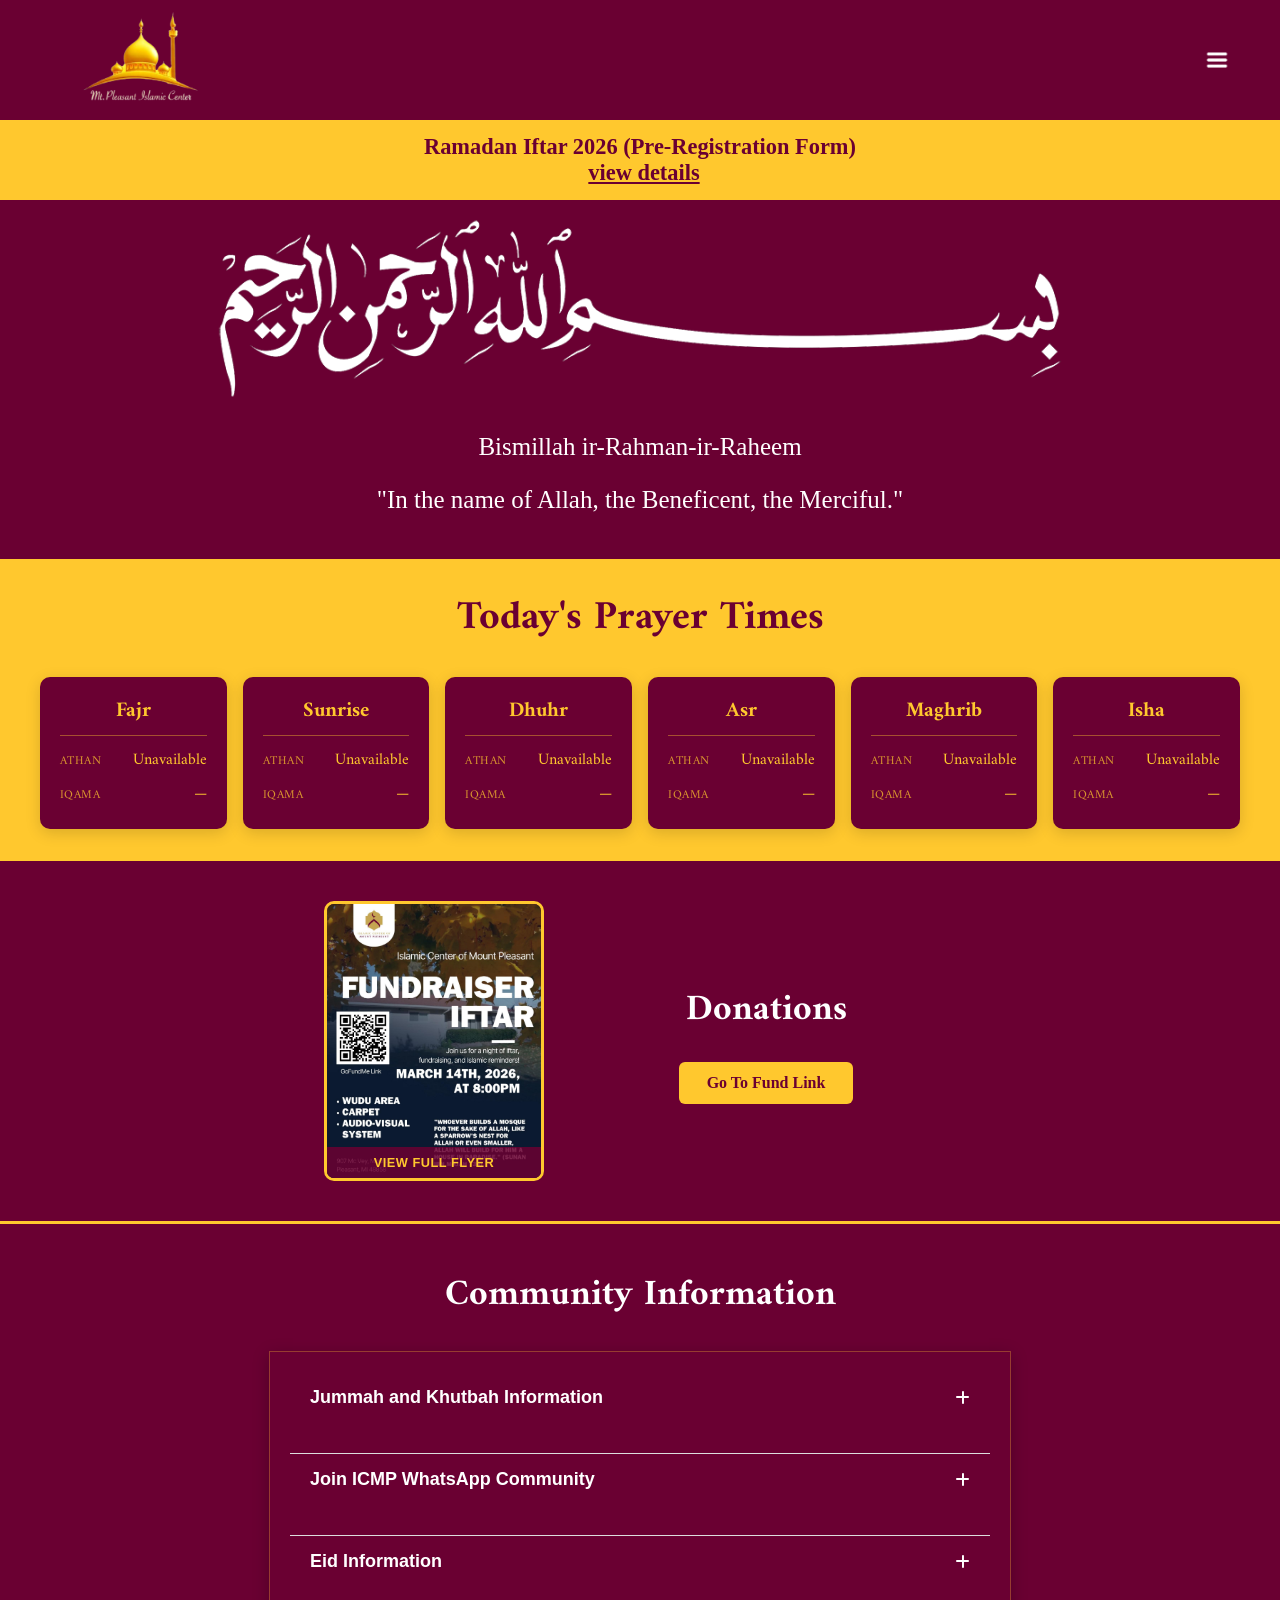
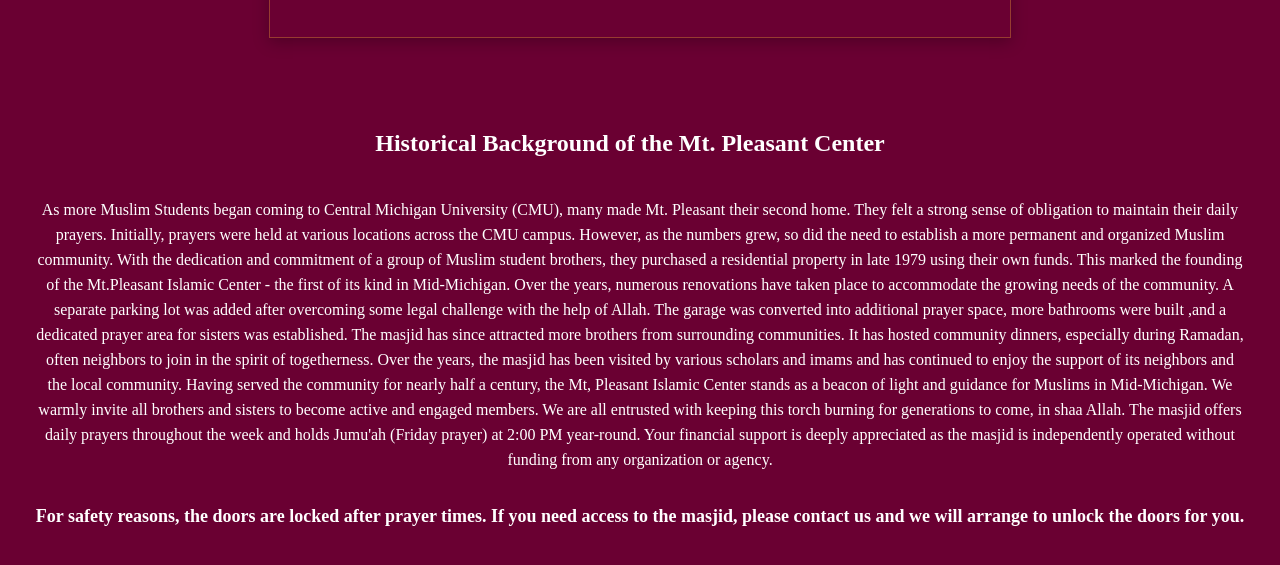
==== commit 034896a1: "Redesign donation/event section and make it dynamic via JSON - Replace the two-column donation/accor" ====
--- a/index.html
+++ b/index.html
@@ -122,77 +122,79 @@
     <!-- Prayer Times ENDS HERE -->
 
 
-    <!-- General Information Div: Split into two sections - donations and accordion tabs -->
-
-    <div class="general-information">
-
-      <!-- Donation Section STARTS HERE -->
-
-      <div class="donation-info-div">
-        <h2 class="donation-info-title">Donations</h2>
-        <a href="https://gofund.me/519aa6a79" target="_blank" rel="noopener noreferrer">
-          <img src="images-and-icons/Donation.jpeg" class="donation-img" alt="Donation">
-        </a>
-
-        <a href="https://gofund.me/519aa6a79" class="donation-link" target="_blank" rel="noopener noreferrer">
+    <!-- Donation/Event Featured Section STARTS HERE -->
+    <!-- Flyer thumbnail opens a full-size lightbox (see flyer-lightbox.js); no page navigation occurs. -->
+
+    <!-- Hidden by default; donation-event.js reveals this only after confirming mainDonation.json has valid, non-expired content -->
+    <div class="featured-donation" id="donation-event-section" style="display: none;">
+      <div class="featured-donation-media">
+        <button type="button" class="flyer-thumbnail-btn" id="flyer-open-btn">
+          <img src="images-and-icons/Donation.jpeg" class="flyer-thumbnail-img" id="donation-thumbnail-img" alt="Fundraiser Iftar flyer">
+          <span class="flyer-thumbnail-overlay">View Full Flyer</span>
+        </button>
+      </div>
+      <div class="featured-donation-content">
+        <h2 class="featured-donation-title" id="donation-title">Donations</h2>
+        <a href="https://gofund.me/519aa6a79" class="featured-donation-cta" id="donation-cta-link" target="_blank" rel="noopener noreferrer">
           Go To Fund Link
         </a>
       </div>
-
-      <!-- Donation Section ENDS HERE -->
-
-      <!-- Accordion Block STARTS HERE-->
-
-      <div class="accordion-info-div">
-
-        <div class="accordion">
-          <div class="accordion-content">
-            <button type="button">
-              <span class="title">Jummah and Khutbah Information</span>
-              <i class="fa-solid fa-plus"></i>
-            </button>
-
-            <p class="description">
-              Khutbah starts at 2:00PM on Fridays and Jummah prayer is dependent on our Khateebs, but usual start time is 2:25PM
-            </p>
-          </div>
-
-          <div class="accordion-content">
-            <button type="button">
-              <span class="title">Join ICMP WhatsApp Community</span>
-              <i class="fa-solid fa-plus"></i>
-            </button>
-
-            <p class="description">
-              Please fill out the following google form. Upon completion you will be provided with a link to join WhatsApp.
-              <a href="https://docs.google.com/forms/d/e/1FAIpQLSd5AXSum1B4Jo7anbOxoQfduszcoxyaMz2PZgaHKpZsyVDNQA/viewform?usp=publish-editor">Fill Out Form Here</a>
-            </p>
-          </div>
-
-          <div class="accordion-content">
-            <button type="button">
-              <span class="title">Eid Information</span>
-              <i class="fa-solid fa-plus"></i>
-            </button>
-
-            <p class="description">
-              Eid Takbir starts at 8:30 AM followed by Eid Salat at 9:00 AM.
-            </p>
-          </div>
-
-          
-
-          
-        </div>
-
-
-      </div>
-
-      <!-- Accordion Block ENDS HERE-->
-
-    </div>
-
-    <!-- General Information Section ENDS HERE -->
+    </div>
+
+    <!-- Full-size flyer lightbox, hidden until opened via the thumbnail above -->
+    <div class="flyer-lightbox-overlay" id="flyer-lightbox">
+      <div class="flyer-lightbox-content">
+        <button type="button" class="flyer-lightbox-close" id="flyer-close-btn" aria-label="Close flyer">&times;</button>
+        <img src="images-and-icons/Donation.jpeg" class="flyer-lightbox-img" id="donation-lightbox-img" alt="Fundraiser Iftar flyer">
+      </div>
+    </div>
+
+    <!-- Donation/Event Featured Section ENDS HERE -->
+
+
+    <!-- Community Information / Accordion Section STARTS HERE -->
+
+    <div class="info-section">
+      <h2 class="info-section-title">Community Information</h2>
+
+      <div class="accordion">
+        <div class="accordion-content">
+          <button type="button">
+            <span class="title">Jummah and Khutbah Information</span>
+            <i class="fa-solid fa-plus"></i>
+          </button>
+
+          <p class="description">
+            Khutbah starts at 2:00PM on Fridays and Jummah prayer is dependent on our Khateebs, but usual start time is 2:25PM
+          </p>
+        </div>
+
+        <div class="accordion-content">
+          <button type="button">
+            <span class="title">Join ICMP WhatsApp Community</span>
+            <i class="fa-solid fa-plus"></i>
+          </button>
+
+          <p class="description">
+            Please fill out the following google form. Upon completion you will be provided with a link to join WhatsApp.
+            <a href="https://docs.google.com/forms/d/e/1FAIpQLSd5AXSum1B4Jo7anbOxoQfduszcoxyaMz2PZgaHKpZsyVDNQA/viewform?usp=publish-editor">Fill Out Form Here</a>
+          </p>
+        </div>
+
+        <div class="accordion-content">
+          <button type="button">
+            <span class="title">Eid Information</span>
+            <i class="fa-solid fa-plus"></i>
+          </button>
+
+          <p class="description">
+            Eid Takbir starts at 8:30 AM followed by Eid Salat at 9:00 AM.
+          </p>
+        </div>
+      </div>
+    </div>
+
+    <!-- Community Information / Accordion Section ENDS HERE -->
 
 
     <!-- Masjid History STARTS HERE -->
@@ -268,6 +270,8 @@
     <script src="home-page-javascript/accordion.js"></script>
     <script src="home-page-javascript/popup-navigation.js"></script>
     <script src="home-page-javascript/prayer-times.js"></script>
+    <script src="home-page-javascript/flyer-lightbox.js"></script>
+    <script src="home-page-javascript/donation-event.js"></script>
     <!--<script src="home-page-javascript/donation.js"></script>-->
 
   </body>
--- a/home-page-css/generalHome.css
+++ b/home-page-css/generalHome.css
@@ -1,34 +1,4 @@
 /* generalHome.css */
-
-.general-information {
-  /*background-color: aqua;*/
-  display: flex;
-  flex-direction: row;
-}
-
-.accordion-info-div {
-  background-color: rgb(106, 0, 50);
-  flex: 1;
-  display: flex;
-  justify-content: center;
-  align-items: center;
-  padding: 20px;
-}
-
-.donation-info-div {
-  background-color: rgb(106, 0, 50);
-  color: rgb(106, 0, 50);
-  flex: 1;
-  display: flex;
-  flex-direction: column;
-  align-items: center;
-  justify-content: center;
-  padding: 20px;
-  text-align: center;
-}
-
-
-
 
 .History{
   background-color: rgb(106, 0, 50);
@@ -136,9 +106,3 @@
 }
 
 /* Popup Navigation code ENDS HERE */
-
-@media (max-width: 600px) {
-  .general-information {
-    flex-direction: column;
-  }
-}
--- a/home-page-css/accordion.css
+++ b/home-page-css/accordion.css
@@ -1,10 +1,25 @@
+/* Full-width section wrapping the accordion below the Donation/Event band */
+.info-section {
+  background-color: rgb(106, 0, 50);
+  padding: 2.5rem 1.5rem 3rem;
+}
+
+.info-section-title {
+  font-family: 'Amiri', serif;
+  color: white;
+  text-align: center;
+  font-size: 2.25rem;
+  margin: 0 0 1.5rem;
+}
+
 .accordion {
-  margin: 50px auto;
+  margin: 0 auto;
   width: 90%;
-  max-width: 600px;
+  max-width: 700px;
   padding: 20px;
   background-color: rgb(106, 0, 50);
-  box-shadow: 0 4px 15px rgba(0, 0, 0, 0.1);
+  border: 1px solid rgba(255, 200, 46, 0.3);
+  box-shadow: 0 4px 15px rgba(0, 0, 0, 0.25);
   color: white;
 }
 
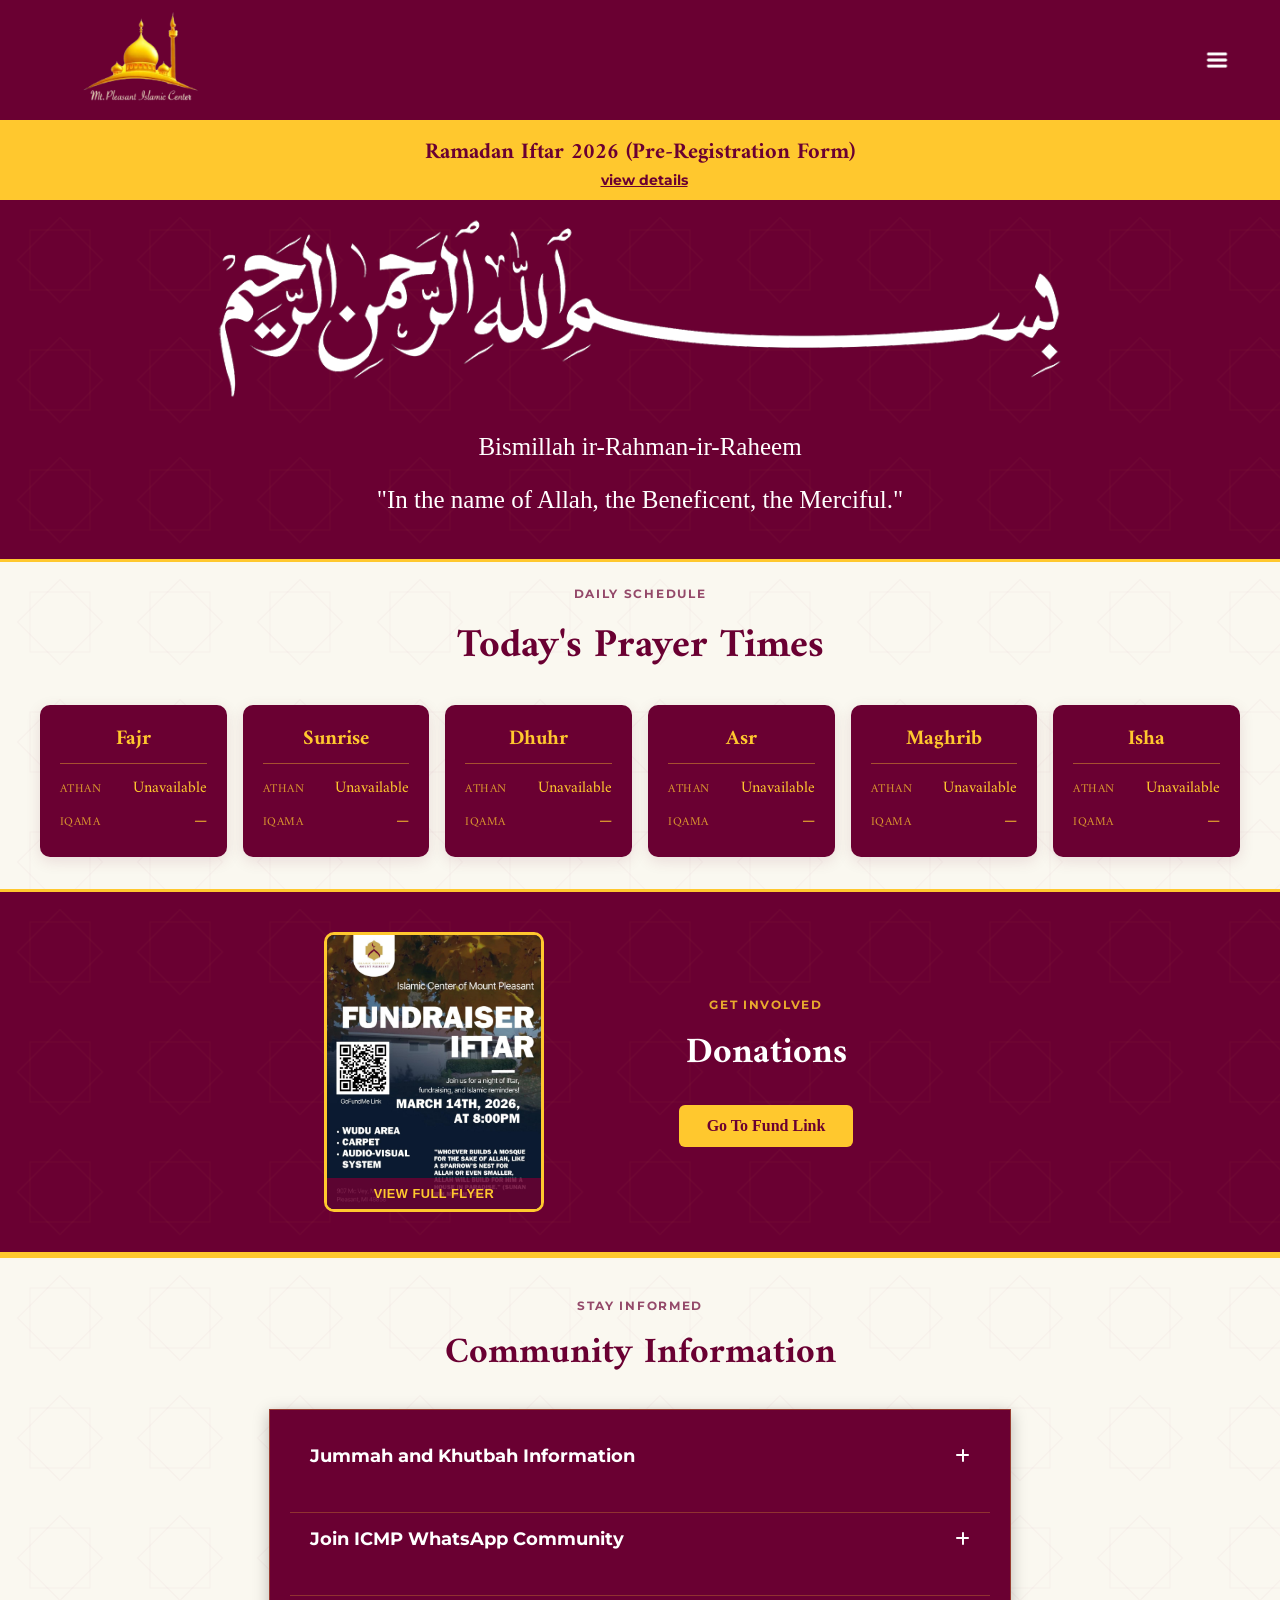
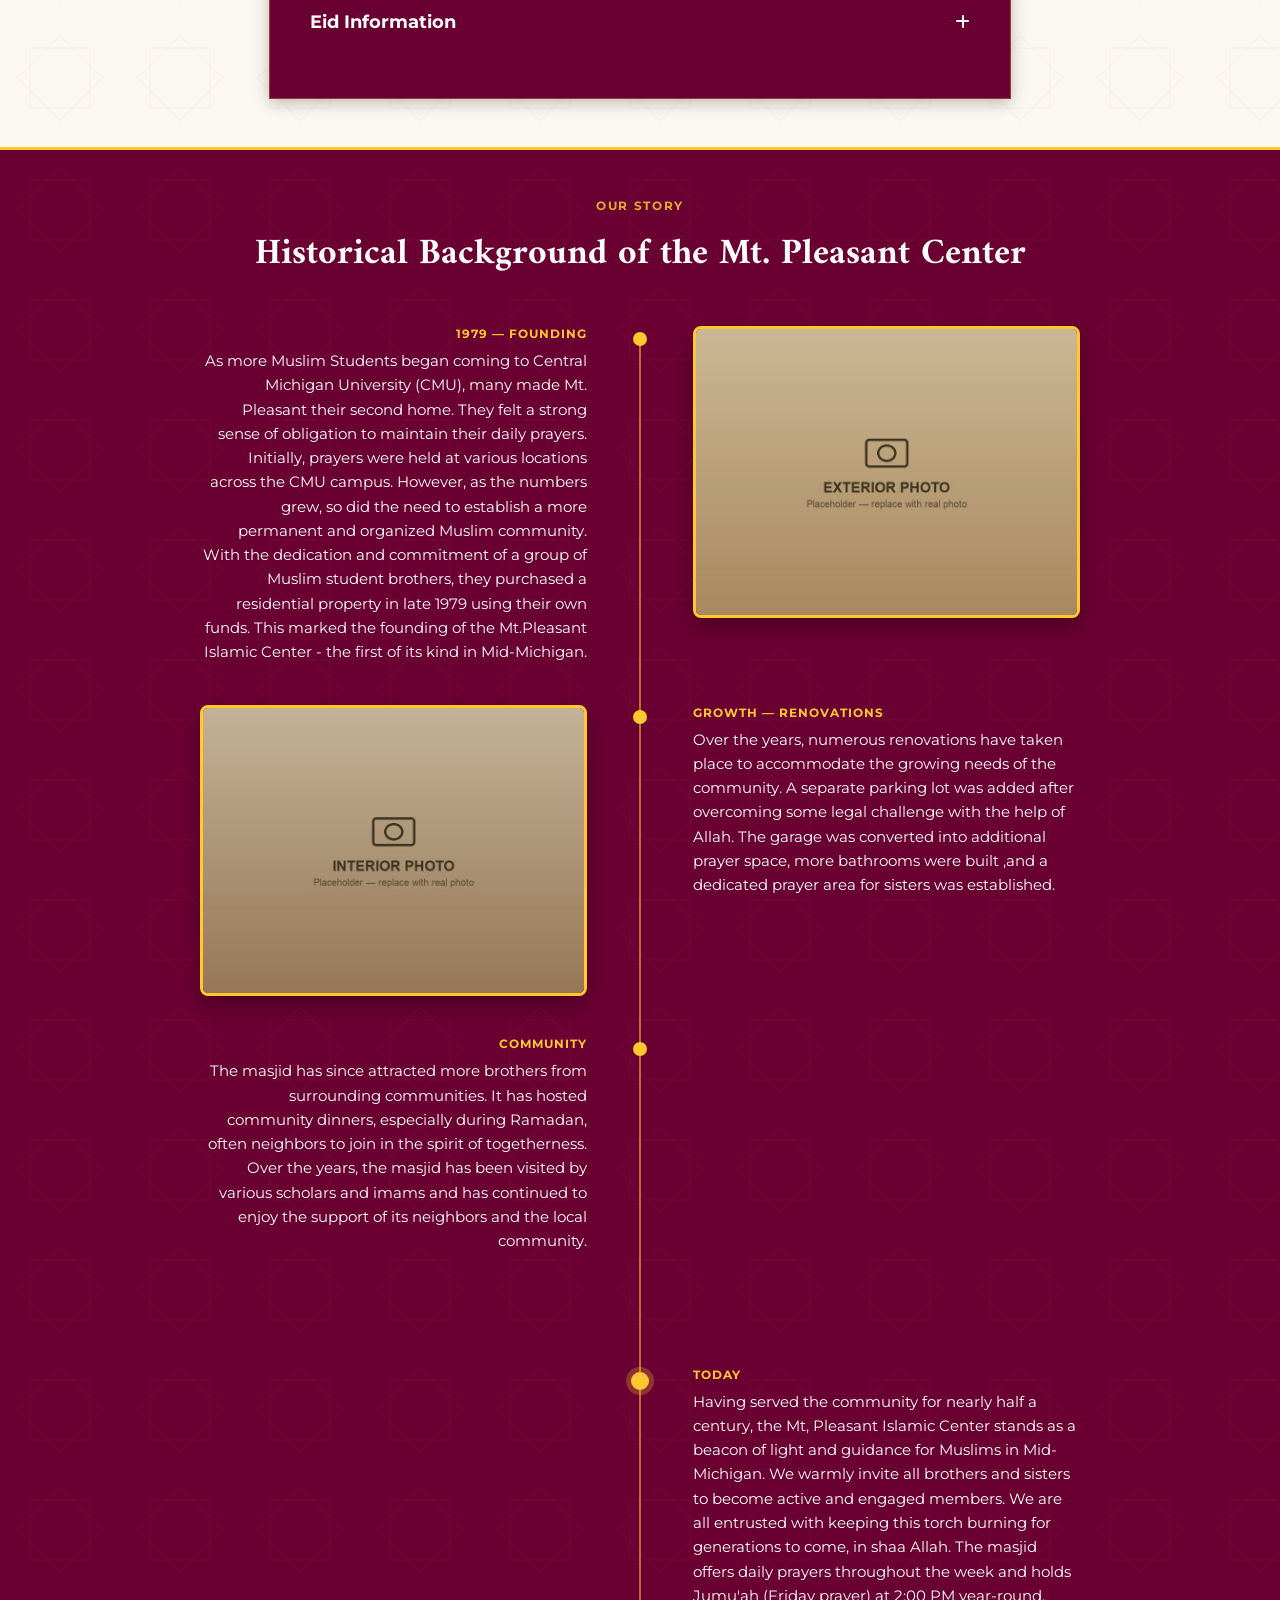
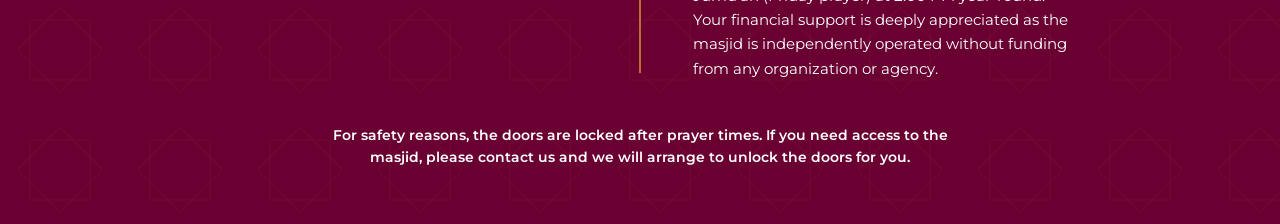
==== commit 20d4e304: "add milestone history timeline and favicon, rework color theme with maroon anchor sections, gold div" ====
--- a/index.html
+++ b/index.html
@@ -9,6 +9,12 @@
     <meta name="viewport" content="width=device-width, initial-scale=1.0">
 
     <title>ICMP</title>
+
+    <!-- Favicon / browser tab icon -->
+    <!-- Gold mosque silhouette, background removed, cropped/padded to a square -->
+    <!-- canvas so it reads clearly at tab size. -->
+    <link rel="icon" type="image/png" href="images-and-icons/favicon-masjid-logo.png">
+    <link rel="apple-touch-icon" href="images-and-icons/favicon-masjid-logo.png">
 
     <!-- All CSS -->
     <link rel="stylesheet" href="home-page-css/home.css">
@@ -17,12 +23,19 @@
     <link rel="stylesheet" href="home-page-css/accordion.css">
     <link rel="stylesheet" href="home-page-css/donation.css">
     <link rel="stylesheet" href="home-page-css/prayer-times.css">
+    <link rel="stylesheet" href="home-page-css/history.css">
+    <link rel="stylesheet" href="home-page-css/theme-accents.css">
 
 
 
     <!-- All Fonts -->
+    <!-- Amiri (headings, 400 + the 700 weight headings render at) and Montserrat -->
+    <!-- (body/label text) are the site's two typefaces; weights loaded match the -->
+    <!-- weights actually used across the CSS below. -->
     <link rel="stylesheet" href="https://cdnjs.cloudflare.com/ajax/libs/font-awesome/6.4.0/css/all.min.css">
-    <link href="https://fonts.googleapis.com/css2?family=Amiri&display=swap" rel="stylesheet">
+    <link rel="preconnect" href="https://fonts.googleapis.com">
+    <link rel="preconnect" href="https://fonts.gstatic.com" crossorigin>
+    <link href="https://fonts.googleapis.com/css2?family=Amiri:wght@400;700&family=Montserrat:wght@400;500;600;700&display=swap" rel="stylesheet">
 
     
 
@@ -40,7 +53,7 @@
         </div>
       </div>
 
-      <button type="button" class="menu-icon-container">
+      <button type="button" class="menu-icon-container" aria-label="Open menu">
         <img src="images-and-icons/hamburger-menu-white.png" alt="">
       </button>
 
@@ -84,6 +97,7 @@
     <!-- See docs/prayer-times.md and docs/iqama-config.md for how this works and how to change settings. -->
 
     <div class="prayer-times-strip">
+      <span class="kicker kicker--on-cream">Daily Schedule</span>
       <h2 class="prayer-times-title" id="prayer-times-heading">Today's Prayer Times</h2>
       <div class="prayer-times-grid" role="group" aria-labelledby="prayer-times-heading">
         <div class="prayer-times-cell">
@@ -134,6 +148,7 @@
         </button>
       </div>
       <div class="featured-donation-content">
+        <span class="kicker kicker--on-maroon">Get Involved</span>
         <h2 class="featured-donation-title" id="donation-title">Donations</h2>
         <a href="https://gofund.me/519aa6a79" class="featured-donation-cta" id="donation-cta-link" target="_blank" rel="noopener noreferrer">
           Go To Fund Link
@@ -155,11 +170,12 @@
     <!-- Community Information / Accordion Section STARTS HERE -->
 
     <div class="info-section">
+      <span class="kicker kicker--on-cream">Stay Informed</span>
       <h2 class="info-section-title">Community Information</h2>
 
       <div class="accordion">
         <div class="accordion-content">
-          <button type="button">
+          <button type="button" aria-expanded="false">
             <span class="title">Jummah and Khutbah Information</span>
             <i class="fa-solid fa-plus"></i>
           </button>
@@ -170,7 +186,7 @@
         </div>
 
         <div class="accordion-content">
-          <button type="button">
+          <button type="button" aria-expanded="false">
             <span class="title">Join ICMP WhatsApp Community</span>
             <i class="fa-solid fa-plus"></i>
           </button>
@@ -182,7 +198,7 @@
         </div>
 
         <div class="accordion-content">
-          <button type="button">
+          <button type="button" aria-expanded="false">
             <span class="title">Eid Information</span>
             <i class="fa-solid fa-plus"></i>
           </button>
@@ -198,49 +214,102 @@
 
 
     <!-- Masjid History STARTS HERE -->
-
-    <div class="History">
-
-      <h2 class="historytext">
-        Historical Background of the Mt. Pleasant Center
-      </h2>
-      <p class="text">
-        As more Muslim Students began coming to Central Michigan University
-        (CMU), many made Mt. Pleasant their second home. They felt a strong sense
-        of obligation to maintain their daily prayers. Initially, prayers were
-        held at various locations across the CMU campus. However, as the numbers
-        grew, so did the need to establish a more permanent and organized Muslim
-        community. With the dedication and commitment of a group of Muslim
-        student brothers, they purchased a residential property in late 1979
-        using their own funds. This marked the founding of the Mt.Pleasant
-        Islamic Center - the first of its kind in Mid-Michigan. Over the years,
-        numerous renovations have taken place to accommodate the growing needs
-        of the community. A separate parking lot was added after overcoming some
-        legal challenge with the help of Allah. The garage was converted into
-        additional prayer space, more bathrooms were built ,and a dedicated
-        prayer area for sisters was established. The masjid has since attracted
-        more brothers from surrounding communities. It has hosted community
-        dinners, especially during Ramadan, often neighbors to join in the
-        spirit of togetherness. Over the years, the masjid has been visited by
-        various scholars and imams and has continued to enjoy the support of its
-        neighbors and the local community. Having served the community for
-        nearly half a century, the Mt, Pleasant Islamic Center stands as a
-        beacon of light and guidance for Muslims in Mid-Michigan. We warmly
-        invite all brothers and sisters to become active and engaged members. We
-        are all entrusted with keeping this torch burning for generations to
-        come, in shaa Allah. The masjid offers daily prayers throughout the week
-        and holds Jumu'ah (Friday prayer) at 2:00 PM year-round. Your financial
-        support is deeply appreciated as the masjid is independently operated
-        without funding from any organization or agency.
-      </p>
-
-      <p class="DoorLocked">
+    <!-- Timeline milestones group the original history paragraph into its own natural -->
+    <!-- narrative beats; wording is preserved verbatim, just presented in sections. -->
+
+    <div class="history-section">
+
+      <span class="kicker kicker--on-maroon">Our Story</span>
+      <h2 class="history-heading">Historical Background of the Mt. Pleasant Center</h2>
+
+      <div class="history-timeline">
+
+        <div class="timeline-item">
+          <div class="timeline-text">
+            <span class="timeline-label">1979 &mdash; Founding</span>
+            <p>
+              As more Muslim Students began coming to Central Michigan University
+              (CMU), many made Mt. Pleasant their second home. They felt a strong sense
+              of obligation to maintain their daily prayers. Initially, prayers were
+              held at various locations across the CMU campus. However, as the numbers
+              grew, so did the need to establish a more permanent and organized Muslim
+              community. With the dedication and commitment of a group of Muslim
+              student brothers, they purchased a residential property in late 1979
+              using their own funds. This marked the founding of the Mt.Pleasant
+              Islamic Center - the first of its kind in Mid-Michigan.
+            </p>
+          </div>
+          <div class="timeline-marker-col"><span class="timeline-marker"></span></div>
+          <!-- PLACEHOLDER — replace images-and-icons/history-exterior.jpg with the real -->
+          <!-- exterior photo (same filename/aspect ratio) to update this automatically. -->
+          <div class="timeline-media">
+            <img src="images-and-icons/history-exterior.jpg" alt="Exterior of the Mt. Pleasant Islamic Center">
+          </div>
+        </div>
+
+        <div class="timeline-item">
+          <!-- PLACEHOLDER — replace images-and-icons/history-interior.jpg with the real -->
+          <!-- interior photo (same filename/aspect ratio) to update this automatically. -->
+          <div class="timeline-media">
+            <img src="images-and-icons/history-interior.jpg" alt="Prayer space inside the Mt. Pleasant Islamic Center">
+          </div>
+          <div class="timeline-marker-col"><span class="timeline-marker"></span></div>
+          <div class="timeline-text">
+            <span class="timeline-label">Growth &mdash; Renovations</span>
+            <p>
+              Over the years, numerous renovations have taken place to accommodate the
+              growing needs of the community. A separate parking lot was added after
+              overcoming some legal challenge with the help of Allah. The garage was
+              converted into additional prayer space, more bathrooms were built ,and a
+              dedicated prayer area for sisters was established.
+            </p>
+          </div>
+        </div>
+
+        <div class="timeline-item">
+          <div class="timeline-text">
+            <span class="timeline-label">Community</span>
+            <p>
+              The masjid has since attracted more brothers from surrounding
+              communities. It has hosted community dinners, especially during
+              Ramadan, often neighbors to join in the spirit of togetherness. Over
+              the years, the masjid has been visited by various scholars and imams
+              and has continued to enjoy the support of its neighbors and the local
+              community.
+            </p>
+          </div>
+          <div class="timeline-marker-col"><span class="timeline-marker"></span></div>
+          <div class="timeline-media"></div>
+        </div>
+
+        <div class="timeline-item">
+          <div class="timeline-media"></div>
+          <div class="timeline-marker-col"><span class="timeline-marker timeline-marker-final"></span></div>
+          <div class="timeline-text">
+            <span class="timeline-label">Today</span>
+            <p>
+              Having served the community for nearly half a century, the Mt, Pleasant
+              Islamic Center stands as a beacon of light and guidance for Muslims in
+              Mid-Michigan. We warmly invite all brothers and sisters to become active
+              and engaged members. We are all entrusted with keeping this torch
+              burning for generations to come, in shaa Allah. The masjid offers daily
+              prayers throughout the week and holds Jumu'ah (Friday prayer) at 2:00 PM
+              year-round. Your financial support is deeply appreciated as the masjid
+              is independently operated without funding from any organization or
+              agency.
+            </p>
+          </div>
+        </div>
+
+      </div>
+
+      <p class="history-note">
         For safety reasons, the doors are locked after prayer times. If you need
         access to the masjid, please contact us and we will arrange to unlock
         the doors for you.
       </p>
     </div>
-    
+
     <!-- Masjid History ENDS HERE -->
 
 
@@ -249,7 +318,7 @@
 
     <div id="menu-popup" class="menu-popup hidden">
       <div class="menu-content">
-        <button type="button" class="close-btn">&times;</button>
+        <button type="button" class="close-btn" aria-label="Close menu">&times;</button>
         <!-- 
         <ul>
           <li><a href="home.html">Home</a></li>
@@ -272,7 +341,6 @@
     <script src="home-page-javascript/prayer-times.js"></script>
     <script src="home-page-javascript/flyer-lightbox.js"></script>
     <script src="home-page-javascript/donation-event.js"></script>
-    <!--<script src="home-page-javascript/donation.js"></script>-->
 
   </body>
 </html>
--- a/home-page-css/home.css
+++ b/home-page-css/home.css
@@ -85,6 +85,7 @@
   display: flex;
   justify-content: center;
   align-items: center;
+  font-family: 'Amiri', serif;
   font-size: 1.4rem;
   padding: 0;
   margin: 0;
@@ -93,14 +94,25 @@
   flex-direction: column;
   overflow: hidden;
   color: rgb(106, 0, 50);
+  cursor: pointer;
+}
+
+/* The browser's default auto-color focus ring is low-contrast on this gold
+   background, so this gets an explicit one now that the banner is keyboard-
+   focusable (see announcement.js). box-shadow (not outline) so it's guaranteed
+   to render inside the banner's own box. */
+.annoucements-div:focus-visible {
+  box-shadow: inset 0 0 0 3px rgb(106, 0, 50);
 }
 
 .annoucements-toggle {
+  font-family: 'Montserrat', sans-serif;
+  font-size: 0.85rem;
   padding: 0;
   margin: 0;
   padding-left: .5rem;
   text-decoration: underline;
-  
+
 }
 
 .annoucements-toggle:hover {
--- a/home-page-css/generalHome.css
+++ b/home-page-css/generalHome.css
@@ -1,47 +1,4 @@
 /* generalHome.css */
-
-.History{
-  background-color: rgb(106, 0, 50);
-  text-align: center;
-  font-size: large;
-
-  margin: 0;
-  padding: 20px 0;
-
-  display: flex;
-  flex-direction: column;
-  justify-content: center;
-  align-items: center;
-  
-}
-.historytext{
-  font-size: 1.5rem;
-  font-weight: bold;
-  margin-top: 24px;
-  margin-bottom: 24px;
-  margin-right: 20px;
-  text-align: center;
-  color: white;
-
-}
-.text{
-  color: white;
-  font-size: medium;
-  line-height: 25px;
-  /*width: 1350px;*/
-  padding: 0 2.188rem;
-  text-align: center;
-  
-}
-
-.DoorLocked {
- font-weight: bold;
- text-align: center;
- color: white;
- padding: 0 2.188rem;
-}
-
-
 
 /* Popup Navigation code starts here */
 
@@ -68,6 +25,7 @@
   box-shadow: 0 0 15px rgba(0,0,0,0.5);
   background-color: rgb(106, 0, 50);
   color: white;
+  font-family: 'Montserrat', sans-serif;
 }
 
 .menu-content ul {
--- a/home-page-css/announcement.css
+++ b/home-page-css/announcement.css
@@ -22,6 +22,7 @@
   border-radius: 12px;
   max-width: 37.5rem;
   width: 80%;
+  font-family: 'Montserrat', sans-serif;
   font-size: 1.2rem;
   font-weight: 500;
   text-align: center;
@@ -45,7 +46,8 @@
 /* popup content styling */
 
 .popup-title {
-  font-size: inherit;
+  font-family: 'Amiri', serif;
+  font-size: 1.5rem;
   font-weight: bold;
   margin: 0;
   padding: 0;
--- a/home-page-css/accordion.css
+++ b/home-page-css/accordion.css
@@ -1,12 +1,15 @@
-/* Full-width section wrapping the accordion below the Donation/Event band */
+/* Full-width section wrapping the accordion below the Donation/Event band.
+   Off-white rather than maroon: the Accordion block itself (below) keeps its
+   maroon fill, so it reads as a contained anchor sitting inside this neutral
+   section rather than blending into a solid maroon background. */
 .info-section {
-  background-color: rgb(106, 0, 50);
+  background-color: rgb(250, 248, 240);
   padding: 2.5rem 1.5rem 3rem;
 }
 
 .info-section-title {
   font-family: 'Amiri', serif;
-  color: white;
+  color: rgb(106, 0, 50);
   text-align: center;
   font-size: 2.25rem;
   margin: 0 0 1.5rem;
@@ -25,7 +28,7 @@
 
 .accordion .accordion-content {
   background-color: rgb(106, 0, 50);
-  border-bottom: 1px solid #ddd;
+  border-bottom: 1px solid rgba(255, 200, 46, 0.25);
   overflow: hidden;
   transition: all 0.3s ease;
 }
@@ -93,7 +96,7 @@
   font-size: 15px;
   font-weight: 400;
   padding: 0 20px;
-  color: #333;
+  color: rgb(106, 0, 50);
   height: 0;
   transition: height 0.3s ease, padding 0.3s ease;
   overflow: hidden;
@@ -101,6 +104,11 @@
 
 .accordion-content.open .description {
   padding: 15px 20px;
-  color: rgb(106, 0, 50);
 }
 
+@media (max-width: 600px) {
+  .info-section-title {
+    font-size: 1.9rem;
+  }
+}
+
--- a/home-page-css/prayer-times.css
+++ b/home-page-css/prayer-times.css
@@ -3,7 +3,11 @@
 /* See docs/prayer-times.md for how the data behind this strip is calculated. */
 
 .prayer-times-strip {
-  background-color: rgb(255, 200, 46);
+  /* Off-white rather than solid gold: maroon is reserved for the page's anchor
+     sections (header/Bismillah, Donation, History), so this section sits on
+     the same neutral canvas as Community Information, with the maroon cards
+     below reading as an accent rather than a maroon-on-gold combination. */
+  background-color: rgb(250, 248, 240);
   color: rgb(106, 0, 50);
   font-family: 'Amiri', serif;
   padding: 1.5rem 1rem 2rem;
@@ -30,7 +34,7 @@
   background-color: rgb(106, 0, 50);
   color: rgb(255, 200, 46);
   border-radius: 10px;
-  box-shadow: 0 4px 15px rgba(0, 0, 0, 0.15);
+  box-shadow: 0 4px 15px rgba(106, 0, 50, 0.12);
   padding: 1rem 1.25rem;
   flex: 1 1 150px;
   min-width: 140px;
--- a/home-page-css/history.css
+++ b/home-page-css/history.css
@@ -0,0 +1,177 @@
+/* history.css */
+/* Styles for the "Historical Background" timeline section. */
+
+.history-section {
+  background-color: rgb(106, 0, 50);
+  /* The gold top border and background texture here come from the shared
+     section-transition system in theme-accents.css, not from this file. */
+  padding: 3rem 1.5rem 3.5rem;
+}
+
+.history-heading {
+  font-family: 'Amiri', serif;
+  color: white;
+  text-align: center;
+  font-size: 2.25rem;
+  margin: 0 0 2.5rem;
+}
+
+.history-timeline {
+  position: relative;
+  max-width: 880px;
+  margin: 0 auto;
+}
+
+/* The single vertical line every milestone marker sits on */
+.history-timeline::before {
+  content: "";
+  position: absolute;
+  left: 50%;
+  top: 8px;
+  bottom: 8px;
+  width: 2px;
+  background: rgb(255, 200, 46);
+  opacity: 0.55;
+  transform: translateX(-50%);
+}
+
+.timeline-item {
+  display: grid;
+  grid-template-columns: 1fr 50px 1fr;
+  align-items: start;
+  column-gap: 1.75rem;
+  margin-bottom: 2.5rem;
+}
+
+.timeline-item:last-child {
+  margin-bottom: 0;
+}
+
+.timeline-marker-col {
+  display: flex;
+  justify-content: center;
+  padding-top: 0.35rem;
+}
+
+.timeline-marker {
+  width: 14px;
+  height: 14px;
+  border-radius: 50%;
+  background: rgb(255, 200, 46);
+  display: block;
+}
+
+.timeline-marker-final {
+  width: 18px;
+  height: 18px;
+  box-shadow: 0 0 0 5px rgba(255, 200, 46, 0.25);
+}
+
+.timeline-text .timeline-label {
+  display: block;
+  font-family: 'Montserrat', sans-serif;
+  color: rgb(255, 200, 46);
+  font-size: 0.78rem;
+  font-weight: 700;
+  letter-spacing: 0.08em;
+  text-transform: uppercase;
+  margin-bottom: 0.5rem;
+}
+
+.timeline-text p {
+  font-family: 'Montserrat', sans-serif;
+  color: white;
+  font-size: 0.92rem;
+  line-height: 1.65;
+  margin: 0;
+}
+
+/* .timeline-text sits either first (left side) or last (right side) in a given
+   .timeline-item, depending on which way that milestone alternates */
+.timeline-item .timeline-text:first-child {
+  text-align: right;
+}
+.timeline-item .timeline-text:last-child {
+  text-align: left;
+}
+
+.timeline-media {
+  aspect-ratio: 4 / 3;
+  border-radius: 8px;
+  overflow: hidden;
+  border: 3px solid rgb(255, 200, 46);
+  box-shadow: 0 8px 20px rgba(0, 0, 0, 0.3);
+}
+
+/* Milestones with no photo (Community, Today) render an empty .timeline-media
+   with nothing inside it, so it just leaves that side of the row blank */
+.timeline-media:empty {
+  border: none;
+  box-shadow: none;
+}
+
+.timeline-media img {
+  width: 100%;
+  height: 100%;
+  object-fit: cover;
+  display: block;
+}
+
+.history-note {
+  font-family: 'Montserrat', sans-serif;
+  font-weight: 600;
+  text-align: center;
+  color: white;
+  max-width: 640px;
+  margin: 2.75rem auto 0;
+  padding: 0 1rem;
+  font-size: 0.85rem;
+  line-height: 1.6;
+}
+
+/* Mobile: single-column stack with the line and markers moved to the left edge,
+   rather than shrinking the alternating desktop layout. Breakpoint matches the
+   600px cutoff used by the rest of the homepage's sections. */
+@media (max-width: 600px) {
+  .history-heading {
+    font-size: 1.9rem;
+  }
+
+  .history-timeline::before {
+    left: 14px;
+  }
+
+  .timeline-item {
+    grid-template-columns: 28px 1fr;
+    column-gap: 1rem;
+    row-gap: 0.9rem;
+  }
+
+  .timeline-marker-col {
+    grid-column: 1;
+    grid-row: 1 / span 2;
+    padding-top: 0.4rem;
+  }
+
+  .timeline-text,
+  .timeline-media {
+    grid-column: 2;
+  }
+
+  .timeline-item .timeline-text:first-child,
+  .timeline-item .timeline-text:last-child {
+    text-align: left;
+  }
+
+  .timeline-media {
+    aspect-ratio: 4 / 3;
+  }
+
+  /* On desktop, an empty .timeline-media still reserves space to keep that row's
+     height symmetric with the photo on the other side. On mobile's single-column
+     stack there's no counterpart to align with, so it should just take no space
+     instead of leaving a large blank gap. */
+  .timeline-media:empty {
+    display: none;
+  }
+}
--- a/home-page-css/theme-accents.css
+++ b/home-page-css/theme-accents.css
@@ -0,0 +1,58 @@
+/* theme-accents.css */
+/* Cross-section visual rhythm system introduced alongside the "maroon reserved
+   for anchor sections" redesign: a consistent gold rule at every section
+   transition, small-caps kicker labels above each section's heading, and a
+   very low-opacity geometric texture tying the maroon and off-white sections
+   together. This lives in its own file (rather than each section's own CSS)
+   because it's a single system applied across multiple sections, not specific
+   to any one of them. */
+
+/* A repeated gold hairline at the top of every major section below the
+   Bismillah opening, so each color transition on the page carries the same
+   signature instead of being a one-off. (Bismillah itself needs none since it
+   follows the header directly with no color change.) */
+.prayer-times-strip,
+.featured-donation,
+.info-section,
+.history-section {
+  border-top: 3px solid rgb(255, 200, 46);
+}
+
+.kicker {
+  display: block;
+  font-family: 'Montserrat', sans-serif;
+  font-size: 0.75rem;
+  font-weight: 700;
+  letter-spacing: 0.14em;
+  text-transform: uppercase;
+  text-align: center;
+  margin-bottom: 0.6rem;
+}
+
+.kicker--on-cream {
+  color: rgb(106, 0, 50);
+  opacity: 0.7;
+}
+
+.kicker--on-maroon {
+  color: rgb(255, 200, 46);
+  opacity: 0.85;
+}
+
+/* Very subtle geometric texture (two overlapping squares forming an 8-point
+   star outline — a generic Islamic-geometric motif, not tied to any specific
+   symbol), kept faint enough to read as texture rather than decoration.
+   Maroon-tinted on the off-white sections... */
+.prayer-times-strip,
+.info-section {
+  background-image: url("data:image/svg+xml,%3Csvg xmlns='http://www.w3.org/2000/svg' width='120' height='120' viewBox='0 0 120 120'%3E%3Cg fill='none' stroke='%236A0032' stroke-width='1' stroke-opacity='0.028'%3E%3Crect x='30' y='30' width='60' height='60'/%3E%3Crect x='30' y='30' width='60' height='60' transform='rotate(45 60 60)'/%3E%3C/g%3E%3C/svg%3E");
+  background-repeat: repeat;
+}
+
+/* ...gold-tinted on the maroon anchor sections. */
+.bismillah-section,
+.featured-donation,
+.history-section {
+  background-image: url("data:image/svg+xml,%3Csvg xmlns='http://www.w3.org/2000/svg' width='120' height='120' viewBox='0 0 120 120'%3E%3Cg fill='none' stroke='%23FFC82E' stroke-width='1' stroke-opacity='0.035'%3E%3Crect x='30' y='30' width='60' height='60'/%3E%3Crect x='30' y='30' width='60' height='60' transform='rotate(45 60 60)'/%3E%3C/g%3E%3C/svg%3E");
+  background-repeat: repeat;
+}
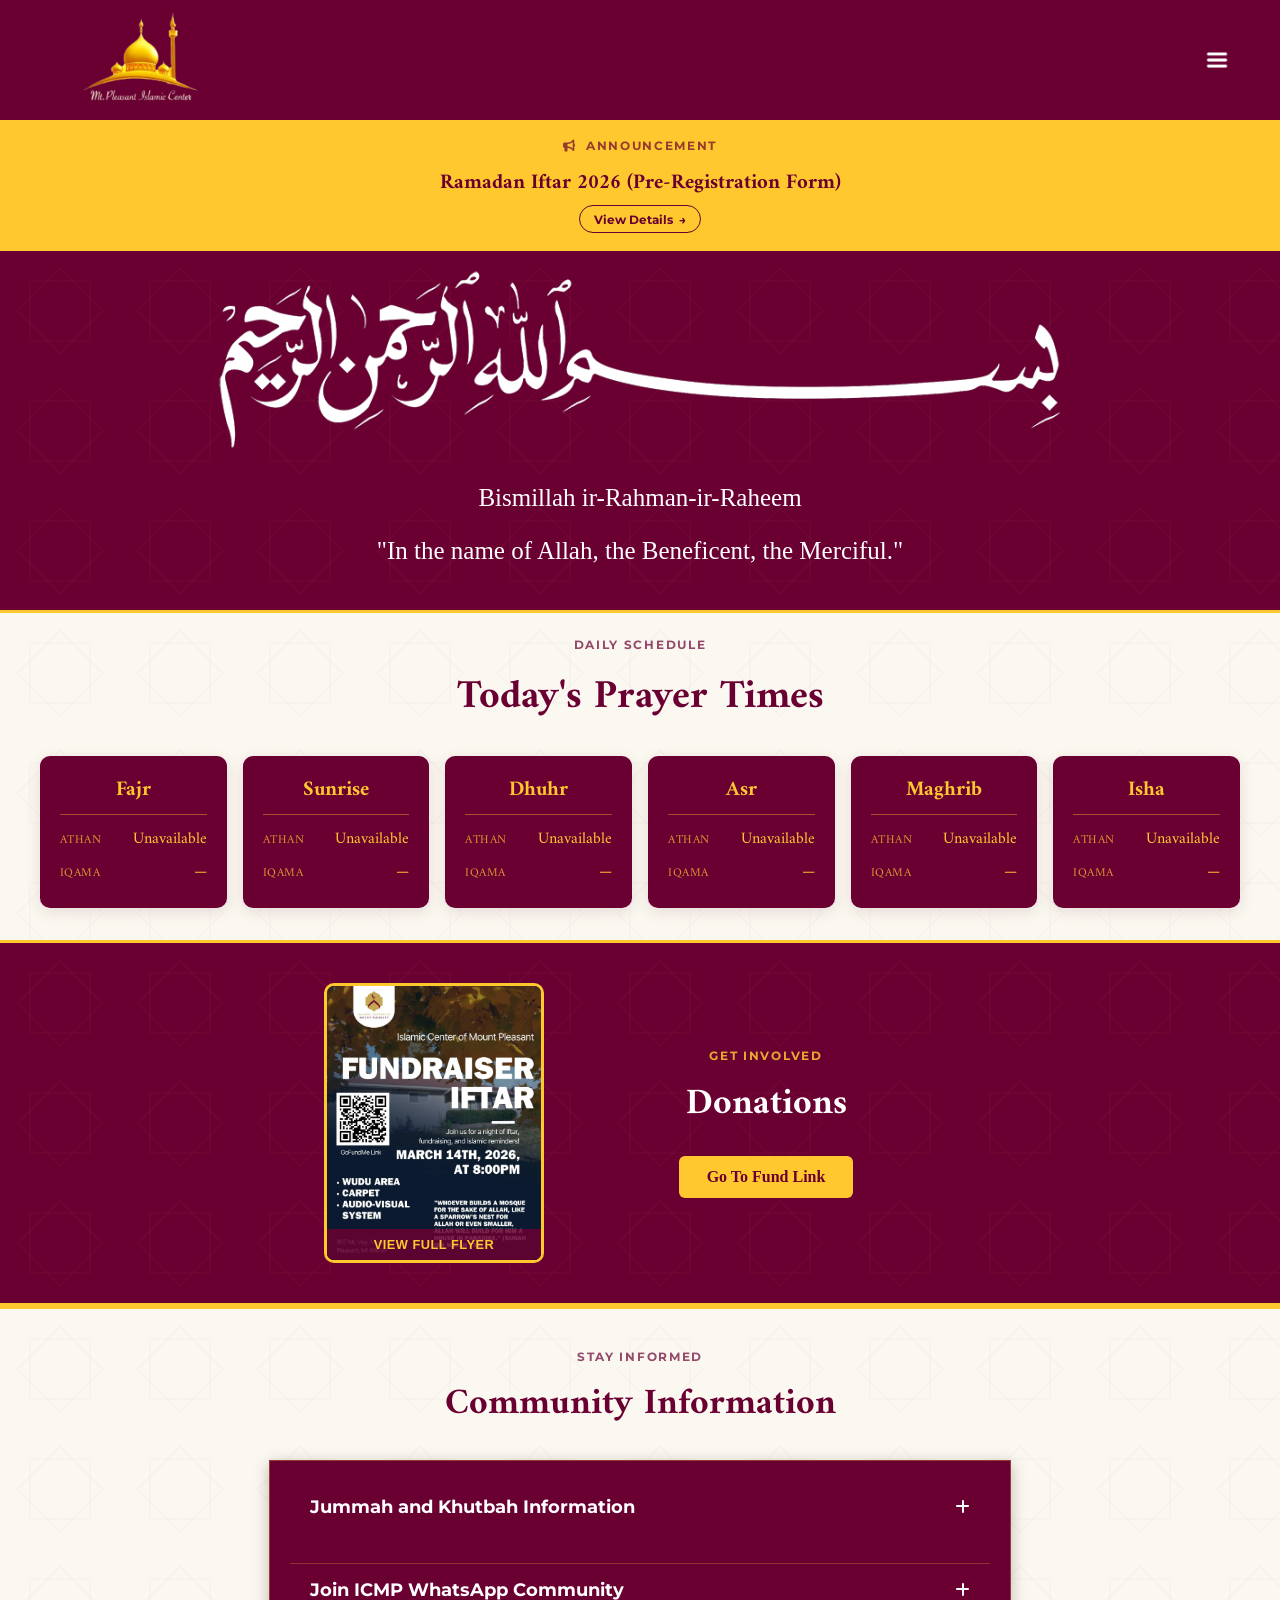
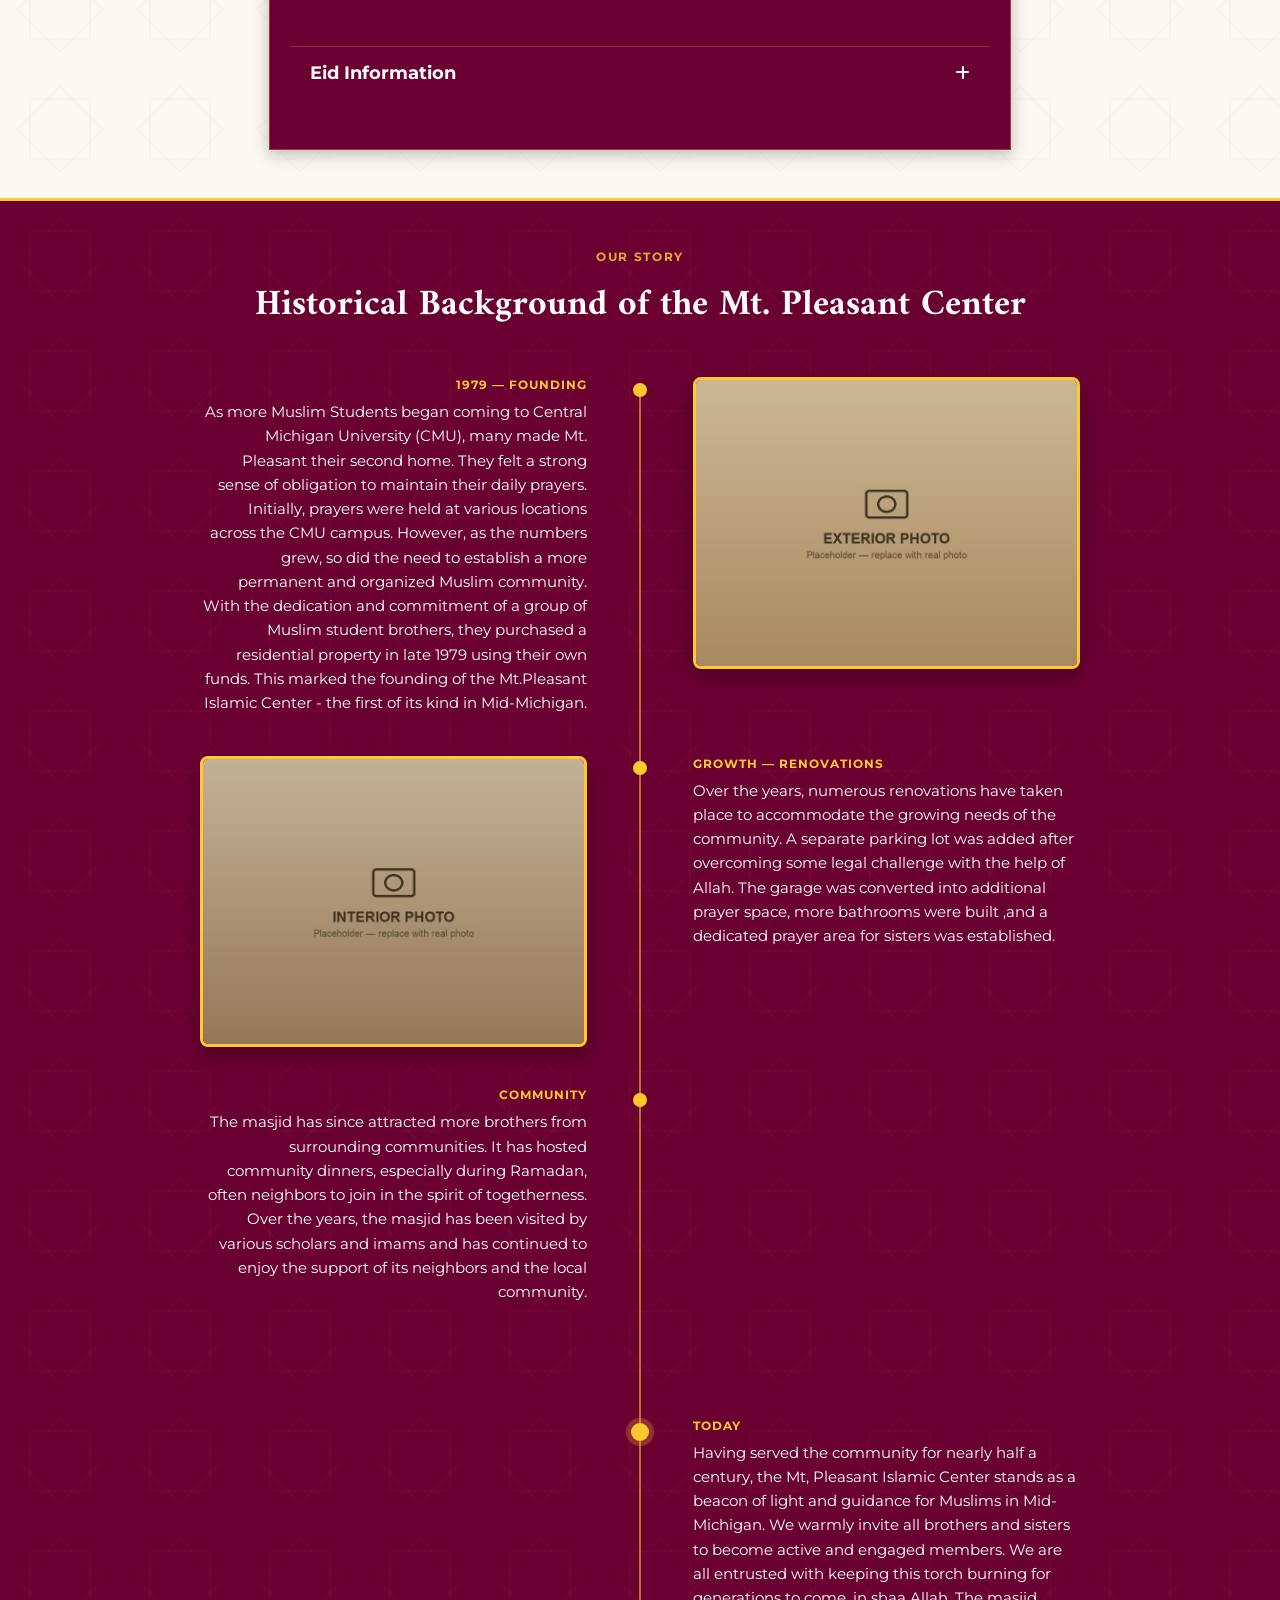
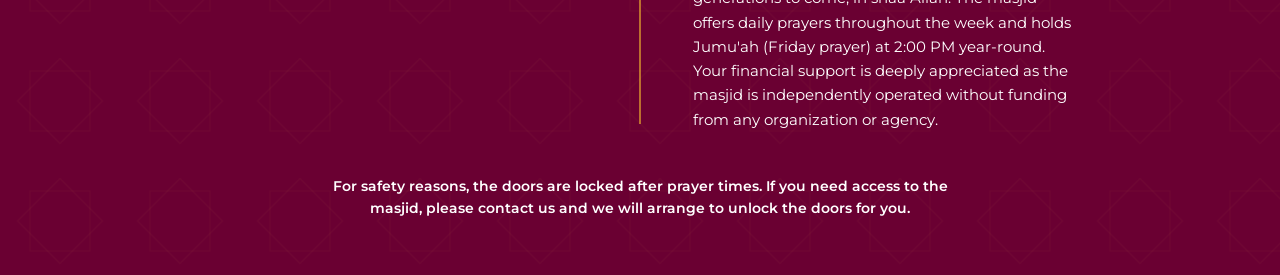
==== commit c38ef83f: "[NAME] - Redesign announcement UI/UX and header navigation; rewrite README for non-developer use" ====
--- a/index.html
+++ b/index.html
@@ -49,13 +49,28 @@
 
       <div class="logo-icon-container">
         <div class="logo-img-container">
-          <img src="images-and-icons/MTPIC-Gold_text-removebg-preview.png" alt="Islamic Center of Mount Pleasant logo">
-        </div>
-      </div>
-
-      <button type="button" class="menu-icon-container" aria-label="Open menu">
+          <a href="index.html" class="logo-link" aria-label="Home">
+            <img src="images-and-icons/MTPIC-Gold_text-removebg-preview.png" alt="Islamic Center of Mount Pleasant logo">
+          </a>
+        </div>
+      </div>
+
+      <button type="button" class="menu-icon-container" aria-label="Open menu" aria-haspopup="true" aria-expanded="false" aria-controls="menu-popup">
         <img src="images-and-icons/hamburger-menu-white.png" alt="">
       </button>
+
+      <!-- Hamburger Navigation Dropdown STARTS HERE -->
+      <div id="menu-popup" class="menu-popup hidden">
+        <div class="menu-content">
+          <nav aria-label="Site">
+            <ul>
+              <li><a href="index.html" aria-current="page">Home</a></li>
+              <li><a href="get-involved.html">Get Involved</a></li>
+            </ul>
+          </nav>
+        </div>
+      </div>
+      <!-- Hamburger Navigation Dropdown ENDS HERE -->
 
     </div>
 
@@ -313,28 +328,6 @@
     <!-- Masjid History ENDS HERE -->
 
 
-
-    <!-- Hamburger Navigation Menu Popup STARTS HERE -->
-
-    <div id="menu-popup" class="menu-popup hidden">
-      <div class="menu-content">
-        <button type="button" class="close-btn" aria-label="Close menu">&times;</button>
-        <!-- 
-        <ul>
-          <li><a href="home.html">Home</a></li>
-          <li><a href="prayer-times.html">Prayer Times</a></li>
-          <li><a href="about.html">About Us</a></li>
-          <li><a href="contact.html">Contact</a></li>
-          <li><a href="donate.html">Donate</a></li>
-        </ul>
-        -->
-        Thank you for your patience. More options coming soon. Please check back later.
-      </div>
-    </div>
-
-    <!-- Hamburger Navigation Menu Popup ENDS HERE -->
-
-
     <script src="home-page-javascript/announcement.js"></script>
     <script src="home-page-javascript/accordion.js"></script>
     <script src="home-page-javascript/popup-navigation.js"></script>
--- a/home-page-css/home.css
+++ b/home-page-css/home.css
@@ -19,6 +19,10 @@
   margin: 0;
   padding: 0;
   align-items: center;
+  /* Positioning context for the hamburger dropdown (#menu-popup), which is
+     anchored to the header's bottom-right corner rather than centered over
+     the whole page. */
+  position: relative;
 }
 
 .logo-icon-container {
@@ -36,6 +40,21 @@
   height: 6.25rem;
   width: 15.625rem;
   overflow: hidden;
+}
+
+/* Fills the same box the <img> used to occupy directly, so wrapping it in a
+   link doesn't change the logo's size/position at all. */
+.logo-img-container a {
+  display: block;
+  width: 100%;
+  height: 100%;
+}
+
+/* box-shadow (not outline) so the focus ring can't get clipped by
+   .logo-img-container's overflow:hidden — same technique already used for
+   .annoucements-div:focus-visible elsewhere in this file. */
+.logo-img-container a:focus-visible {
+  box-shadow: inset 0 0 0 3px rgb(255, 200, 46);
 }
 
 .logo-img-container img {
@@ -46,7 +65,7 @@
   transform: scale(2);
   transform-origin: center;
   margin-top: 1.875rem;
-  
+
 }
 
 .menu-icon-container {
@@ -78,21 +97,21 @@
 
 /* Announcements Styling */
 
+/* Fixed height + overflow:hidden previously meant a long title would just be
+   silently clipped with no indication anything was cut off. min-height (not
+   height) plus removing overflow:hidden lets the banner grow to fit a longer
+   title, and it stays contained because the title itself wraps normally. */
 .annoucements-div {
-  /*background-color: rgb(239, 203, 93);*/
   background-color: rgb(255, 200, 46); /* CMU gold */
-  height: 5rem;
+  min-height: 5rem;
   display: flex;
   justify-content: center;
   align-items: center;
-  font-family: 'Amiri', serif;
-  font-size: 1.4rem;
-  padding: 0;
-  margin: 0;
-  font-weight: bold;
+  flex-direction: column;
+  gap: 0.5rem;
+  padding: 1.1rem 1.5rem;
+  margin: 0;
   text-align: center;
-  flex-direction: column;
-  overflow: hidden;
   color: rgb(106, 0, 50);
   cursor: pointer;
 }
@@ -105,18 +124,42 @@
   box-shadow: inset 0 0 0 3px rgb(106, 0, 50);
 }
 
+/* Icon sitting inline before the "Announcement" kicker text (the kicker's own
+   styling — uppercase, letter-spacing, color — comes from theme-accents.css). */
+.annoucements-div .kicker i {
+  margin-right: 0.3rem;
+}
+
+.annoucements-title {
+  font-family: 'Amiri', serif;
+  font-size: 1.3rem;
+  font-weight: bold;
+  line-height: 1.3;
+}
+
+/* "View Details" — a small bordered pill rather than underlined text, so it
+   reads as a distinct control rather than an inline text link. The whole
+   banner is still the actual click/keyboard target (see announcement.js);
+   this just gives that affordance a clearer visual home. */
 .annoucements-toggle {
+  display: inline-flex;
+  align-items: center;
+  gap: 0.35rem;
   font-family: 'Montserrat', sans-serif;
-  font-size: 0.85rem;
-  padding: 0;
-  margin: 0;
-  padding-left: .5rem;
-  text-decoration: underline;
-
-}
-
-.annoucements-toggle:hover {
-  cursor: pointer;
+  font-size: 0.78rem;
+  font-weight: 700;
+  color: rgb(106, 0, 50);
+  border: 1.5px solid rgb(106, 0, 50);
+  border-radius: 999px;
+  padding: 0.35rem 0.9rem;
+  transition: background-color 0.15s ease, color 0.15s ease, transform 0.15s ease;
+}
+
+.annoucements-div:hover .annoucements-toggle,
+.annoucements-div:focus-visible .annoucements-toggle {
+  background-color: rgb(106, 0, 50);
+  color: rgb(255, 200, 46);
+  transform: translateY(-1px);
 }
 
 
@@ -184,8 +227,8 @@
     height: 6rem;
   }
 
-  .annoucements-div {
-    font-size: 1.2rem;
+  .annoucements-title {
+    font-size: 1.15rem;
   }
 
   .logo-icon-container {
--- a/home-page-css/generalHome.css
+++ b/home-page-css/generalHome.css
@@ -1,66 +1,85 @@
-/* generalHome.css */
-
-/* Popup Navigation code starts here */
-
-.menu-popup {
-  position: fixed;
-  top: 0;
-  left: 0;
-  width: 100%;
-  height: 100%;
-  background: rgba(0,0,0,0.8);
-  z-index: 999;
-  display: flex;
-  align-items: center;
-  justify-content: center;
-}
-
-.menu-content {
-  background: white;
-  padding: 30px;
-  border-radius: 10px;
-  text-align: center;
-  width: 80%;
-  max-width: 300px;
-  box-shadow: 0 0 15px rgba(0,0,0,0.5);
-  background-color: rgb(106, 0, 50);
-  color: white;
-  font-family: 'Montserrat', sans-serif;
-}
-
-.menu-content ul {
-  list-style: none;
-  padding: 0;
-  margin: 0;
-}
-
-.menu-content li {
-  margin: 15px 0;
-}
-
-.menu-content a {
-  text-decoration: none;
-  color: white;
-  font-size: 18px;
-  font-weight: bold;
-}
-
-.close-btn {
-  background: none;
-  border: none;
-  padding: 0;
-  margin: 0;
-  font: inherit;
-  position: absolute;
-  top: 20px;
-  right: 30px;
-  font-size: 30px;
-  cursor: pointer;
-  color: white;
-}
-
-.hidden {
-  display: none;
-}
-
-/* Popup Navigation code ENDS HERE */
+/* generalHome.css */
+
+/* Popup Navigation code starts here */
+/* Anchored dropdown rather than a centered full-screen modal: .menu-popup is
+   a plain positioning/animation wrapper (no visible chrome of its own),
+   anchored to the bottom-right of .header (see home.css's ".header { position:
+   relative }"); .menu-content is the actual visible panel. */
+
+.menu-popup {
+  position: absolute;
+  top: 100%;
+  right: 1.5rem;
+  z-index: 999;
+  opacity: 1;
+  visibility: visible;
+  transform: translateY(0);
+  transition: opacity 180ms ease, transform 180ms ease;
+}
+
+/* .hidden (below) is a generic display:none utility elsewhere on the site;
+   this overrides display specifically here so opacity/transform can actually
+   animate instead of snapping instantly. visibility:hidden (not just
+   opacity:0) also takes the menu and its links out of the tab order while
+   closed, so a hidden menu can't be silently reached by keyboard. */
+.menu-popup.hidden {
+  display: block;
+  opacity: 0;
+  visibility: hidden;
+  pointer-events: none;
+  transform: translateY(-8px);
+}
+
+@media (prefers-reduced-motion: reduce) {
+  .menu-popup {
+    transition: none;
+  }
+}
+
+.menu-content {
+  background-color: rgb(250, 248, 240);
+  border: 1px solid rgba(255, 200, 46, 0.5);
+  border-radius: 10px;
+  box-shadow: 0 10px 30px rgba(0, 0, 0, 0.25);
+  min-width: 190px;
+  padding: 0.5rem;
+  font-family: 'Montserrat', sans-serif;
+}
+
+.menu-content ul {
+  list-style: none;
+  padding: 0;
+  margin: 0;
+}
+
+.menu-content li {
+  margin: 0;
+}
+
+.menu-content a {
+  display: block;
+  padding: 0.85rem 1.25rem;
+  font-size: 1rem;
+  font-weight: 600;
+  color: rgb(106, 0, 50);
+  text-decoration: none;
+  border-radius: 6px;
+  transition: background-color 0.15s ease, color 0.15s ease;
+}
+
+.menu-content a:hover,
+.menu-content a:focus-visible {
+  background-color: rgb(255, 200, 46);
+  color: rgb(106, 0, 50);
+}
+
+.menu-content a[aria-current="page"] {
+  color: rgb(255, 200, 46);
+  background-color: rgb(106, 0, 50);
+}
+
+.hidden {
+  display: none;
+}
+
+/* Popup Navigation code ENDS HERE */
--- a/home-page-css/announcement.css
+++ b/home-page-css/announcement.css
@@ -1,62 +1,154 @@
-/* Popup Overlay & Content */
-
-
-/* Basic styling of the popup */
-.announcement-popup-overlay {
-  position: fixed;
-  top: 0;
-  left: 0;
-  height: 100vh;
-  width: 100vw;
-  background-color: rgba(0, 0, 0, 0.5);
-  display: none;
-  justify-content: center;
-  align-items: center;
-  z-index: 1000;
-}
-
-.announcement-popup {
-  background-color: rgb(255, 200, 46); /* CMU gold */
-  color: rgb(106, 0, 50);
-  padding: 2rem;
-  border-radius: 12px;
-  max-width: 37.5rem;
-  width: 80%;
-  font-family: 'Montserrat', sans-serif;
-  font-size: 1.2rem;
-  font-weight: 500;
-  text-align: center;
-  box-shadow: 0 4px 20px rgba(0,0,0,0.2);
-}
-
-.popup-close {
-  display: block;
-  background: none;
-  border: none;
-  padding: 0;
-  font: inherit;
-  margin-top: 1rem;
-  text-decoration: underline;
-  cursor: pointer;
-  color: rgb(106, 0, 50);
-  font-weight: bold;
-}
-
-
-/* popup content styling */
-
-.popup-title {
-  font-family: 'Amiri', serif;
-  font-size: 1.5rem;
-  font-weight: bold;
-  margin: 0;
-  padding: 0;
-  margin-bottom: 1.25rem;
-}
-
-.popup-message {
-  margin: 0;
-  padding: 0;
-  margin-top: .625rem;
-  margin-bottom: 1.25rem;
-}
+/* Popup Overlay & Content */
+
+
+/* Basic styling of the popup */
+/* Hidden via opacity/visibility (not display:none) so the open/close
+   transition below can actually animate; pointer-events keeps it fully
+   non-interactive and out of the way while hidden. */
+.announcement-popup-overlay {
+  position: fixed;
+  top: 0;
+  left: 0;
+  height: 100vh;
+  width: 100vw;
+  background-color: rgba(0, 0, 0, 0.8);
+  display: flex;
+  justify-content: center;
+  align-items: center;
+  padding: 1rem;
+  box-sizing: border-box;
+  z-index: 1000;
+  opacity: 0;
+  visibility: hidden;
+  pointer-events: none;
+  transition: opacity 180ms ease;
+}
+
+.announcement-popup-overlay.is-open {
+  opacity: 1;
+  visibility: visible;
+  pointer-events: auto;
+}
+
+.announcement-popup {
+  position: relative;
+  background-color: rgb(255, 200, 46); /* CMU gold */
+  color: rgb(106, 0, 50);
+  padding: 2rem;
+  border-radius: 12px;
+  max-width: 37.5rem;
+  width: 80%;
+  box-sizing: border-box;
+  font-family: 'Montserrat', sans-serif;
+  font-size: 1.2rem;
+  font-weight: 500;
+  text-align: center;
+  box-shadow: 0 4px 20px rgba(0,0,0,0.2);
+  opacity: 0;
+  transform: translateY(10px) scale(0.97);
+  transition: opacity 180ms ease, transform 180ms ease;
+}
+
+.announcement-popup-overlay.is-open .announcement-popup {
+  opacity: 1;
+  transform: translateY(0) scale(1);
+}
+
+@media (prefers-reduced-motion: reduce) {
+  .announcement-popup-overlay,
+  .announcement-popup {
+    transition: none;
+  }
+}
+
+.popup-close {
+  position: absolute;
+  top: 0.75rem;
+  right: 0.9rem;
+  display: flex;
+  align-items: center;
+  justify-content: center;
+  width: 2rem;
+  height: 2rem;
+  background: none;
+  border: none;
+  padding: 0;
+  font: inherit;
+  font-size: 1.6rem;
+  line-height: 1;
+  cursor: pointer;
+  color: rgb(106, 0, 50);
+  border-radius: 50%;
+  transition: background-color 0.15s ease;
+}
+
+.popup-close:hover,
+.popup-close:focus-visible {
+  background-color: rgba(106, 0, 50, 0.12);
+}
+
+
+/* popup content styling */
+
+.popup-title {
+  font-family: 'Amiri', serif;
+  font-size: 1.5rem;
+  font-weight: bold;
+  margin: 0;
+  padding: 0;
+  margin-bottom: 1.25rem;
+}
+
+.popup-meta {
+  display: flex;
+  justify-content: center;
+  flex-wrap: wrap;
+  gap: 0.5rem 1.25rem;
+  font-family: 'Montserrat', sans-serif;
+  font-size: 0.85rem;
+  font-weight: 600;
+  color: rgb(106, 0, 50);
+  opacity: 0.85;
+  margin-bottom: 1.25rem;
+}
+
+.popup-meta-item i {
+  margin-right: 0.3rem;
+}
+
+.popup-message {
+  margin: 0;
+  padding: 0;
+  margin-top: .625rem;
+  margin-bottom: 1.25rem;
+}
+
+/* Previously had no rules at all, so this rendered as a default unstyled
+   browser link — now a solid maroon pill matching the CTA-button language
+   used elsewhere on the site (e.g. the Donation and Volunteer sections). */
+.popup-external-link-OP {
+  display: inline-flex;
+  align-items: center;
+  gap: 0.4rem;
+  background-color: rgb(106, 0, 50);
+  color: white;
+  font-family: 'Montserrat', sans-serif;
+  font-weight: 700;
+  font-size: 0.95rem;
+  text-decoration: none;
+  padding: 0.65rem 1.5rem;
+  border-radius: 999px;
+  transition: transform 0.15s ease;
+}
+
+.popup-external-link-OP:hover,
+.popup-external-link-OP:focus-visible {
+  transform: translateY(-2px);
+}
+
+@media (max-width: 600px) {
+  .announcement-popup {
+    width: 90%;
+    padding: 1.5rem;
+  }
+}
--- a/home-page-css/theme-accents.css
+++ b/home-page-css/theme-accents.css
@@ -4,17 +4,20 @@
    transition, small-caps kicker labels above each section's heading, and a
    very low-opacity geometric texture tying the maroon and off-white sections
    together. This lives in its own file (rather than each section's own CSS)
-   because it's a single system applied across multiple sections, not specific
-   to any one of them. */
+   because it's a single system shared across pages, not specific to any one
+   section or page. Used by index.html and get-involved.html. */
 
-/* A repeated gold hairline at the top of every major section below the
-   Bismillah opening, so each color transition on the page carries the same
-   signature instead of being a one-off. (Bismillah itself needs none since it
-   follows the header directly with no color change.) */
+/* A repeated gold hairline at the top of every major section that follows an
+   anchor-colored (maroon) one, so each color transition carries the same
+   signature instead of being a one-off. Sections that follow the header or
+   another maroon section directly (Bismillah, the Get Involved hero) need
+   none since there's no color change to mark. */
 .prayer-times-strip,
 .featured-donation,
 .info-section,
-.history-section {
+.history-section,
+.new-to-area-section,
+.volunteer-section {
   border-top: 3px solid rgb(255, 200, 46);
 }
 
@@ -44,7 +47,8 @@
    symbol), kept faint enough to read as texture rather than decoration.
    Maroon-tinted on the off-white sections... */
 .prayer-times-strip,
-.info-section {
+.info-section,
+.new-to-area-section {
   background-image: url("data:image/svg+xml,%3Csvg xmlns='http://www.w3.org/2000/svg' width='120' height='120' viewBox='0 0 120 120'%3E%3Cg fill='none' stroke='%236A0032' stroke-width='1' stroke-opacity='0.028'%3E%3Crect x='30' y='30' width='60' height='60'/%3E%3Crect x='30' y='30' width='60' height='60' transform='rotate(45 60 60)'/%3E%3C/g%3E%3C/svg%3E");
   background-repeat: repeat;
 }
@@ -52,7 +56,9 @@
 /* ...gold-tinted on the maroon anchor sections. */
 .bismillah-section,
 .featured-donation,
-.history-section {
+.history-section,
+.get-involved-hero,
+.volunteer-section {
   background-image: url("data:image/svg+xml,%3Csvg xmlns='http://www.w3.org/2000/svg' width='120' height='120' viewBox='0 0 120 120'%3E%3Cg fill='none' stroke='%23FFC82E' stroke-width='1' stroke-opacity='0.035'%3E%3Crect x='30' y='30' width='60' height='60'/%3E%3Crect x='30' y='30' width='60' height='60' transform='rotate(45 60 60)'/%3E%3C/g%3E%3C/svg%3E");
   background-repeat: repeat;
 }
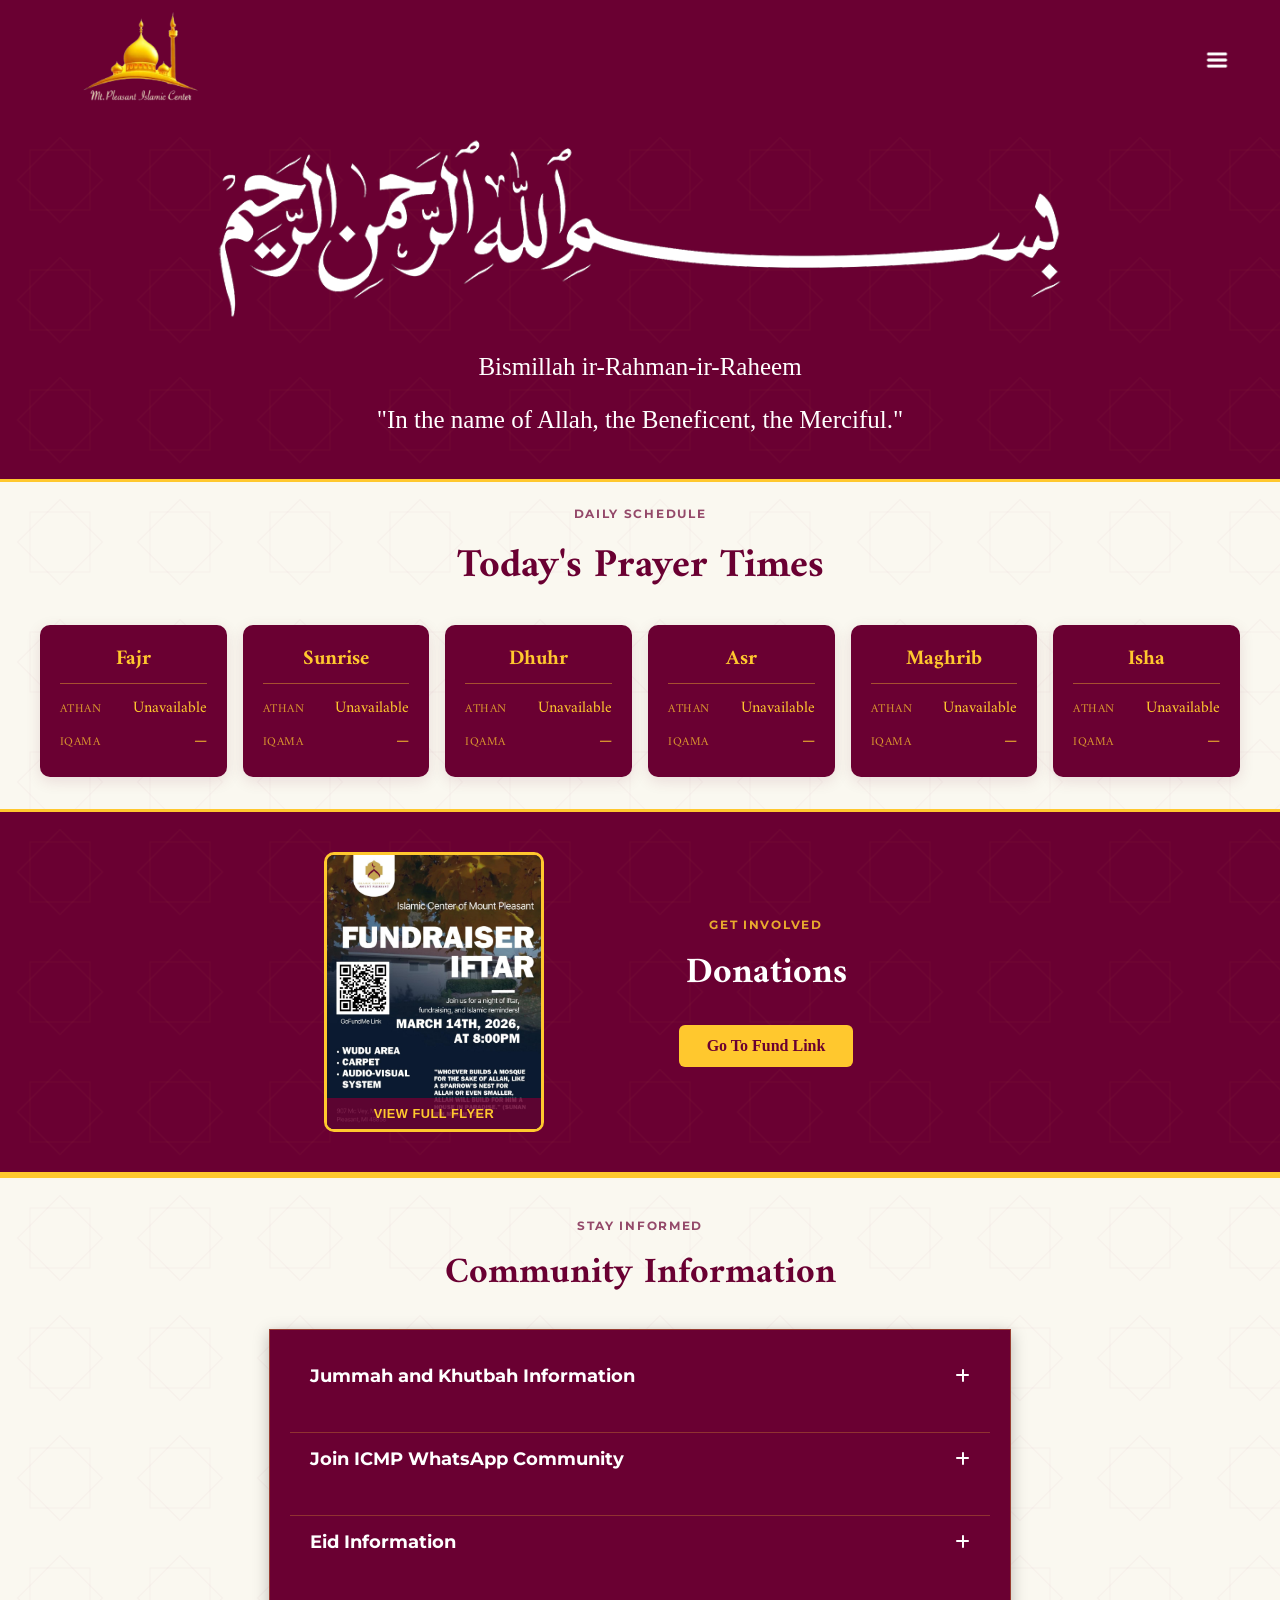
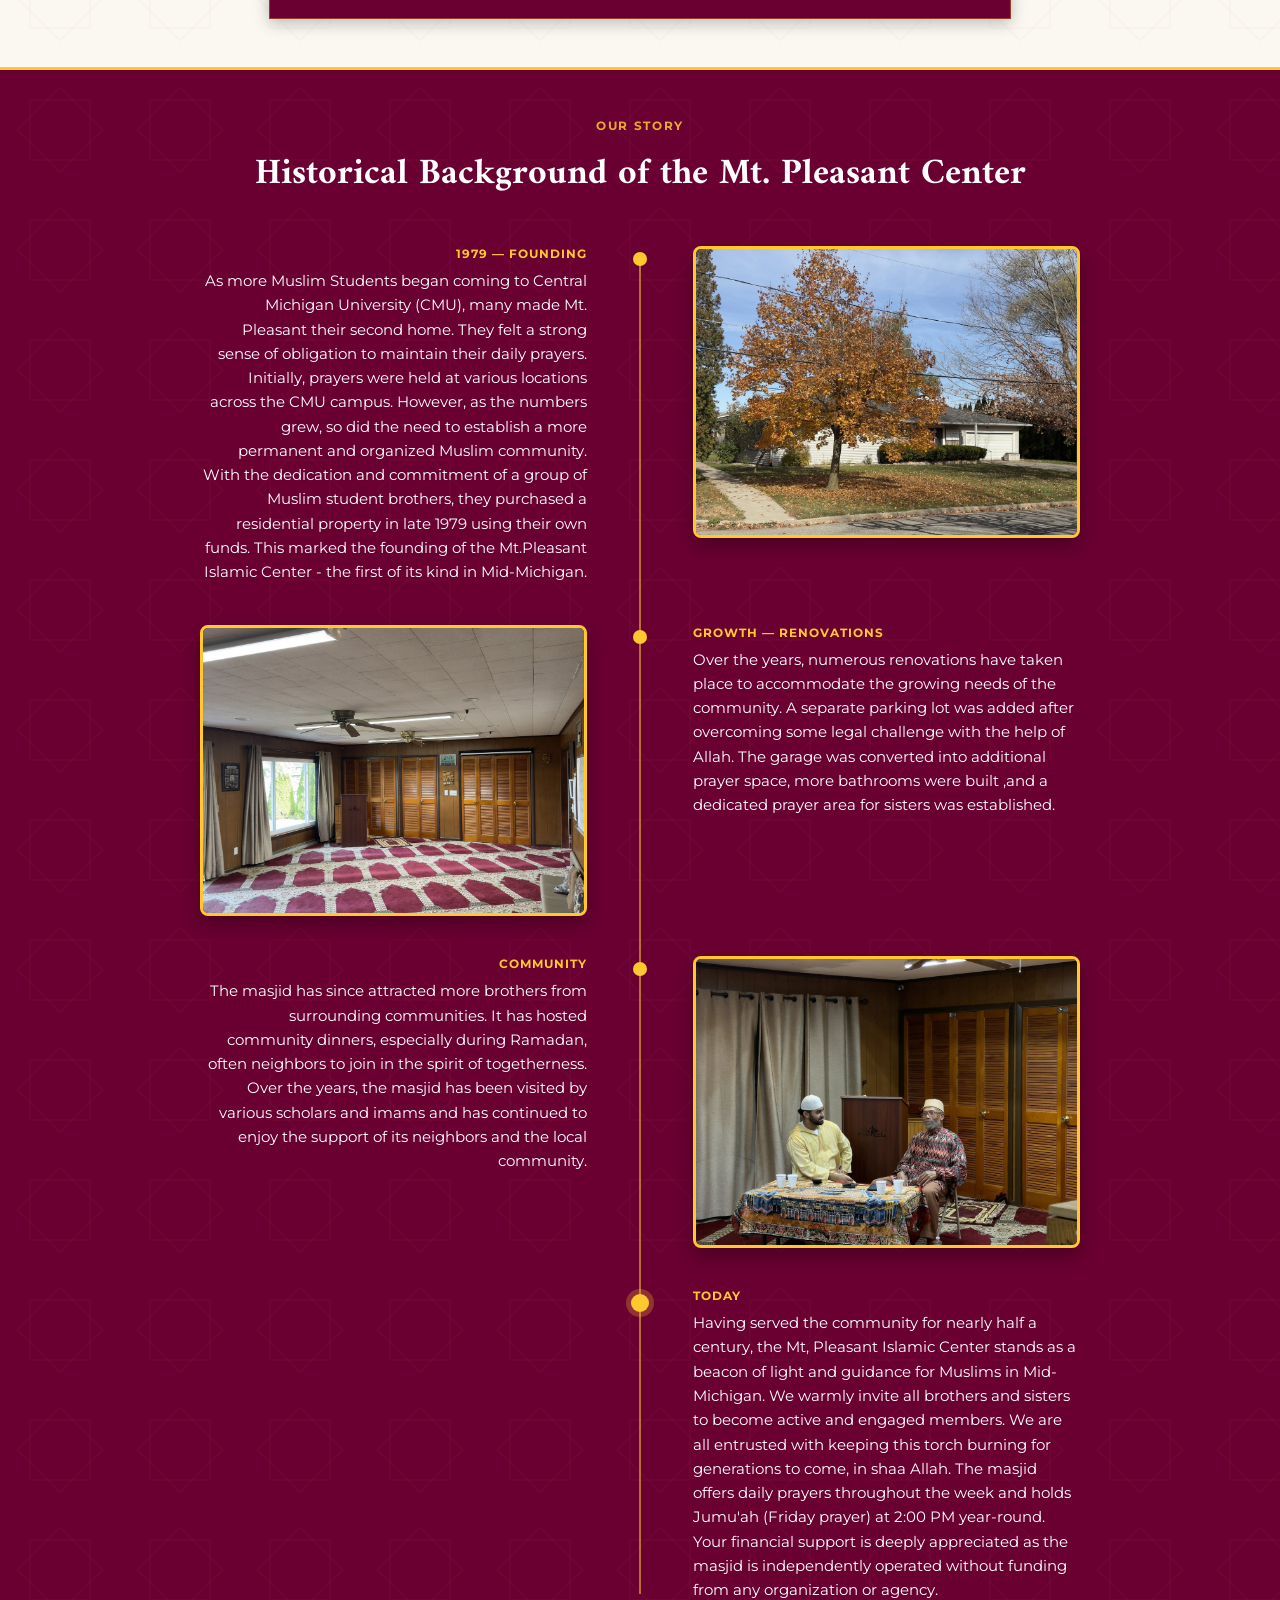
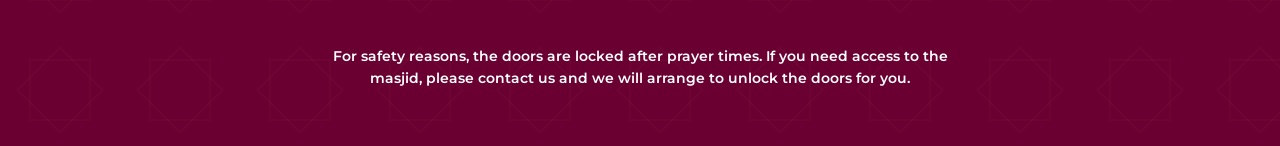
==== commit 58449040: "Ali - Add real history photos to Our Story section Replace the exterior and interior placeholders wi" ====
--- a/index.html
+++ b/index.html
@@ -255,16 +255,12 @@
             </p>
           </div>
           <div class="timeline-marker-col"><span class="timeline-marker"></span></div>
-          <!-- PLACEHOLDER — replace images-and-icons/history-exterior.jpg with the real -->
-          <!-- exterior photo (same filename/aspect ratio) to update this automatically. -->
           <div class="timeline-media">
             <img src="images-and-icons/history-exterior.jpg" alt="Exterior of the Mt. Pleasant Islamic Center">
           </div>
         </div>
 
         <div class="timeline-item">
-          <!-- PLACEHOLDER — replace images-and-icons/history-interior.jpg with the real -->
-          <!-- interior photo (same filename/aspect ratio) to update this automatically. -->
           <div class="timeline-media">
             <img src="images-and-icons/history-interior.jpg" alt="Prayer space inside the Mt. Pleasant Islamic Center">
           </div>
@@ -294,7 +290,9 @@
             </p>
           </div>
           <div class="timeline-marker-col"><span class="timeline-marker"></span></div>
-          <div class="timeline-media"></div>
+          <div class="timeline-media">
+            <img src="images-and-icons/history-community.jpg" alt="Community gathering inside the Mt. Pleasant Islamic Center">
+          </div>
         </div>
 
         <div class="timeline-item">
